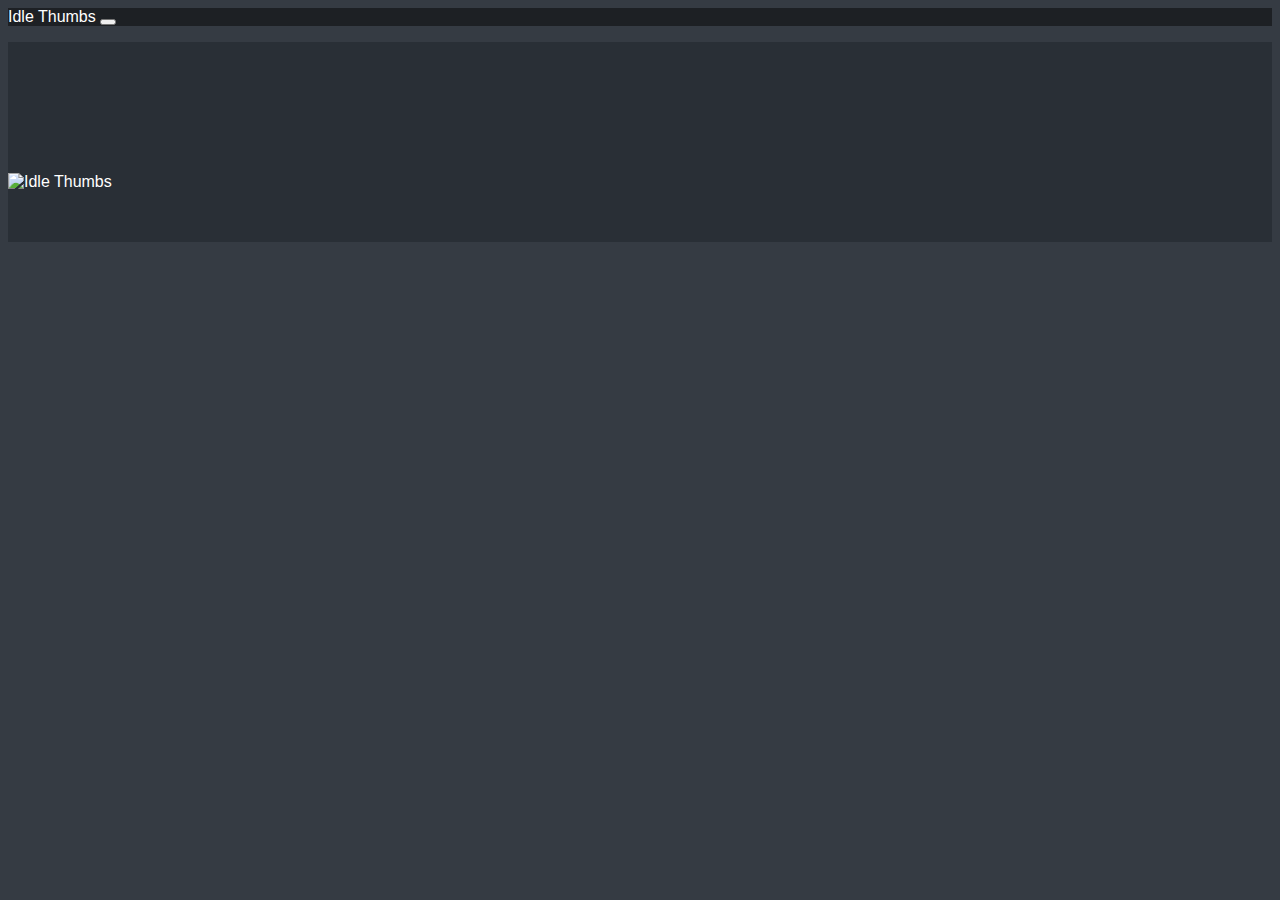
==== index.html @ 2e3ba9bf "deploy: 9cfcfe51e6086c1aa1764f25276e84a1051df8c4" ====
<!doctype html><html lang=en-us><head><meta charset=utf-8><title>Idle Thumbs</title><meta name=viewport content="width=device-width,initial-scale=1,maximum-scale=1"><meta name=description content><meta name=theme-name content="meghna-hugo"><meta name=generator content="Hugo 0.101.0"><link rel=stylesheet href=https://idlethumbsband.github.io/css/style.min.css media=screen><link rel=stylesheet href=https://idlethumbsband.github.io/css/custom.min.css media=screen><link rel="shortcut icon" href=https://idlethumbsband.github.io/images/favicon.png type=image/x-icon><link rel=icon href=https://idlethumbsband.github.io/images/favicon.png type=image/x-icon></head><body id=body data-spy=scroll data-target=.navbar data-offset=55><div id=content><section class="sticky-top navigation"><div class=container><nav class="navbar navbar-expand-lg navbar-dark"><a class="navbar-brand p-0" href=/>Idle Thumbs</a>
<button class="navbar-toggler rounded-0" type=button data-toggle=collapse data-target=#navigation>
<span class=navbar-toggler-icon></span></button><div class="collapse navbar-collapse" id=navigation><ul class="navbar-nav ml-auto"></ul></div></nav></div></section></div><footer id=footer class=section-bg><div class=container><div class="row wow fadeInUp" data-wow-duration=500ms><div class=col-xl-12><div class=social-icon><ul class=list-inline></ul></div><div class="copyright text-center"><a href=https://idlethumbsband.github.io/><img src=https://idlethumbsband.github.io/ alt="Idle Thumbs" height=42></a><br><p></p></div></div></div></div></footer><script src=https://idlethumbsband.github.io/js/script.min.ab3836b70bc45170e8ff6dd572ee5e8e761ac8376daf9ceb40f760dfb6f2cce49672517da770a0049959f5fc93337e13.js integrity=sha384-qzg2twvEUXDo/23Vcu5ejnYayDdtr5zrQPdg37byzOSWclF9p3CgBJlZ9fyTM34T></script></body></html>
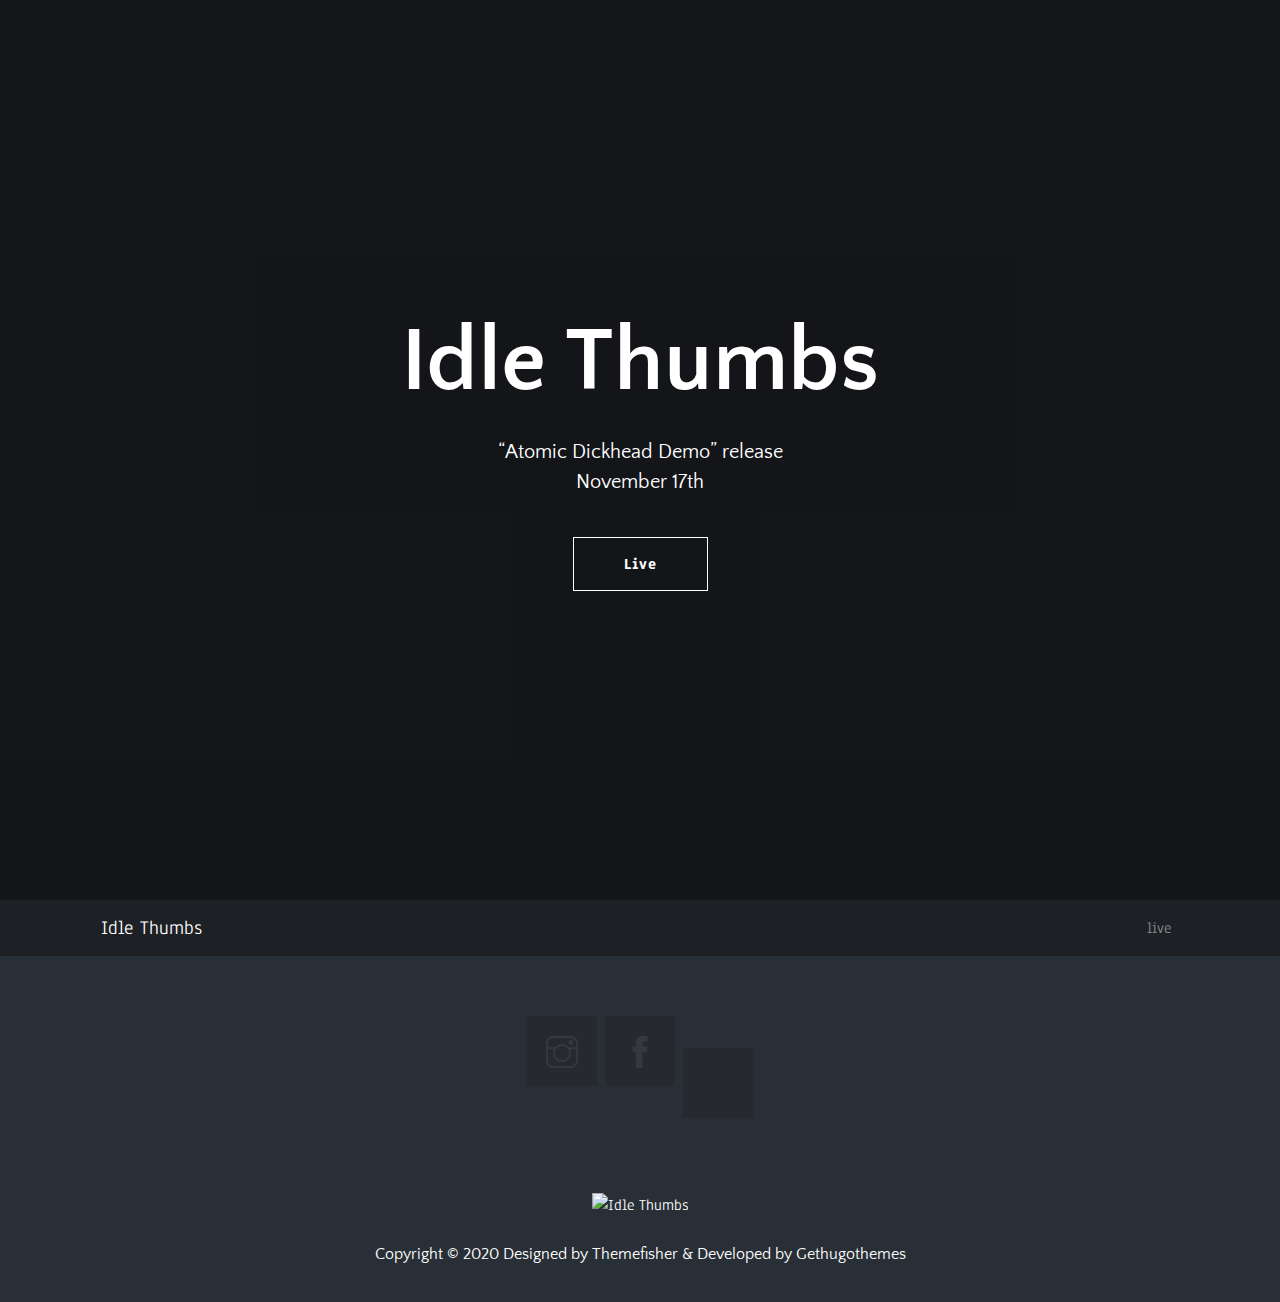
==== commit aed65e12: "deploy: 5cb8e843e4b506a11c074b5a0d1c7f49dabe1095" ====
--- a/index.html
+++ b/index.html
@@ -1,3 +1,10 @@
-<!doctype html><html lang=en-us><head><meta charset=utf-8><title>Idle Thumbs</title><meta name=viewport content="width=device-width,initial-scale=1,maximum-scale=1"><meta name=description content><meta name=theme-name content="meghna-hugo"><meta name=generator content="Hugo 0.101.0"><link rel=stylesheet href=https://idlethumbsband.github.io/css/style.min.css media=screen><link rel=stylesheet href=https://idlethumbsband.github.io/css/custom.min.css media=screen><link rel="shortcut icon" href=https://idlethumbsband.github.io/images/favicon.png type=image/x-icon><link rel=icon href=https://idlethumbsband.github.io/images/favicon.png type=image/x-icon></head><body id=body data-spy=scroll data-target=.navbar data-offset=55><div id=content><section class="sticky-top navigation"><div class=container><nav class="navbar navbar-expand-lg navbar-dark"><a class="navbar-brand p-0" href=/>Idle Thumbs</a>
+<!doctype html><html lang=en-us><head><meta charset=utf-8><title>Idle Thumbs</title><meta name=viewport content="width=device-width,initial-scale=1,maximum-scale=1"><meta name=description content="Responsive Multipurpose Parallax Hugo Template"><meta name=author content="Idle Thumbs"><meta name=theme-name content="meghna-hugo"><meta name=generator content="Hugo 0.101.0"><link rel=stylesheet href=https://idlethumbsband.github.io/plugins/bootstrap/bootstrap.min.css><link rel=stylesheet href=https://idlethumbsband.github.io/plugins/themify-icons/themify-icons.css><link rel=stylesheet href=https://idlethumbsband.github.io/plugins/font-awesome/css/all.css><link rel=stylesheet href=https://idlethumbsband.github.io/plugins/magnific-popup/magnific-popup.css><link rel=stylesheet href=https://idlethumbsband.github.io/plugins/slick/slick.css><link rel=stylesheet href="https://fonts.googleapis.com/css?family=Anaheim%7cQuattrocento+Sans:400,700&display=swap"><link rel=stylesheet href=https://idlethumbsband.github.io/css/style.min.css media=screen><link rel=stylesheet href=https://idlethumbsband.github.io/css/custom.min.css media=screen><link rel="shortcut icon" href=https://idlethumbsband.github.io/images/favicon.png type=image/x-icon><link rel=icon href=https://idlethumbsband.github.io/images/favicon.png type=image/x-icon></head><body id=body data-spy=scroll data-target=.navbar data-offset=55><div id=content><section class=hero-area style=background-image:url(https://idlethumbsband.github.io/images/backgrounds/hero-area.webp)><img class=d-none src=https://idlethumbsband.github.io/images/backgrounds/hero-area.webp onerror='this.onerror=null,this.parentElement.style.backgroundImage="url(https://idlethumbsband.github.io/images/backgrounds/hero-area.jpg)"'><div class=block><h1>Idle Thumbs</h1><p>&ldquo;Atomic Dickhead Demo&rdquo; release November 17th</p><a href=#services class="btn btn-transparent page-scroll">Live</a></div></section><section class="sticky-top navigation"><div class=container><nav class="navbar navbar-expand-lg navbar-dark"><a class="navbar-brand p-0" href=/>Idle Thumbs</a>
 <button class="navbar-toggler rounded-0" type=button data-toggle=collapse data-target=#navigation>
-<span class=navbar-toggler-icon></span></button><div class="collapse navbar-collapse" id=navigation><ul class="navbar-nav ml-auto"></ul></div></nav></div></section></div><footer id=footer class=section-bg><div class=container><div class="row wow fadeInUp" data-wow-duration=500ms><div class=col-xl-12><div class=social-icon><ul class=list-inline></ul></div><div class="copyright text-center"><a href=https://idlethumbsband.github.io/><img src=https://idlethumbsband.github.io/ alt="Idle Thumbs" height=42></a><br><p></p></div></div></div></div></footer><script src=https://idlethumbsband.github.io/js/script.min.ab3836b70bc45170e8ff6dd572ee5e8e761ac8376daf9ceb40f760dfb6f2cce49672517da770a0049959f5fc93337e13.js integrity=sha384-qzg2twvEUXDo/23Vcu5ejnYayDdtr5zrQPdg37byzOSWclF9p3CgBJlZ9fyTM34T></script></body></html>+<span class=navbar-toggler-icon></span></button><div class="collapse navbar-collapse" id=navigation><ul class="navbar-nav ml-auto"><li class=nav-item><a class=nav-link href=#live>live</a></li></ul></div></nav></div></section></div><footer id=footer class=section-bg><div class=container><div class="row wow fadeInUp" data-wow-duration=500ms><div class=col-xl-12><div class=social-icon><ul class=list-inline><li class=list-inline-item><a href=https://www.instagram.com/idlethumbs.band/><i class=ti-instagram></i></a></li><li class=list-inline-item><a href=https://www.facebook.com/idlethumbsband/><i class=ti-facebook></i></a></li><li class=list-inline-item><a href=https://idlethumbsband.bandcamp.com/><i class="fab fa-bandcamp"></i></a></li></ul></div><div class="copyright text-center"><a href=https://idlethumbsband.github.io/><img src=https://idlethumbsband.github.io/ alt="Idle Thumbs" height=42></a><br><p>Copyright © 2020 Designed by <a href=https://themefisher.com>Themefisher</a> & Developed by <a href=https://gethugothemes.com>Gethugothemes</a></p></div></div></div></div></footer><script src=https://idlethumbsband.github.io/plugins/jquery/jquery.min.js></script>
+<script src=https://idlethumbsband.github.io/plugins/bootstrap/bootstrap.min.js></script>
+<script src=https://idlethumbsband.github.io/plugins/slick/slick.min.js></script>
+<script src=https://idlethumbsband.github.io/plugins/shuffle/shuffle.min.js></script>
+<script src=https://idlethumbsband.github.io/plugins/magnific-popup/jquery.magnific-popup.min.js></script>
+<script src=https://idlethumbsband.github.io/plugins/lazy-load/lozad.min.js></script>
+<script src=https://idlethumbsband.github.io/plugins/google-map/map.js></script>
+<script src=https://idlethumbsband.github.io/js/script.min.ab3836b70bc45170e8ff6dd572ee5e8e761ac8376daf9ceb40f760dfb6f2cce49672517da770a0049959f5fc93337e13.js integrity=sha384-qzg2twvEUXDo/23Vcu5ejnYayDdtr5zrQPdg37byzOSWclF9p3CgBJlZ9fyTM34T></script></body></html>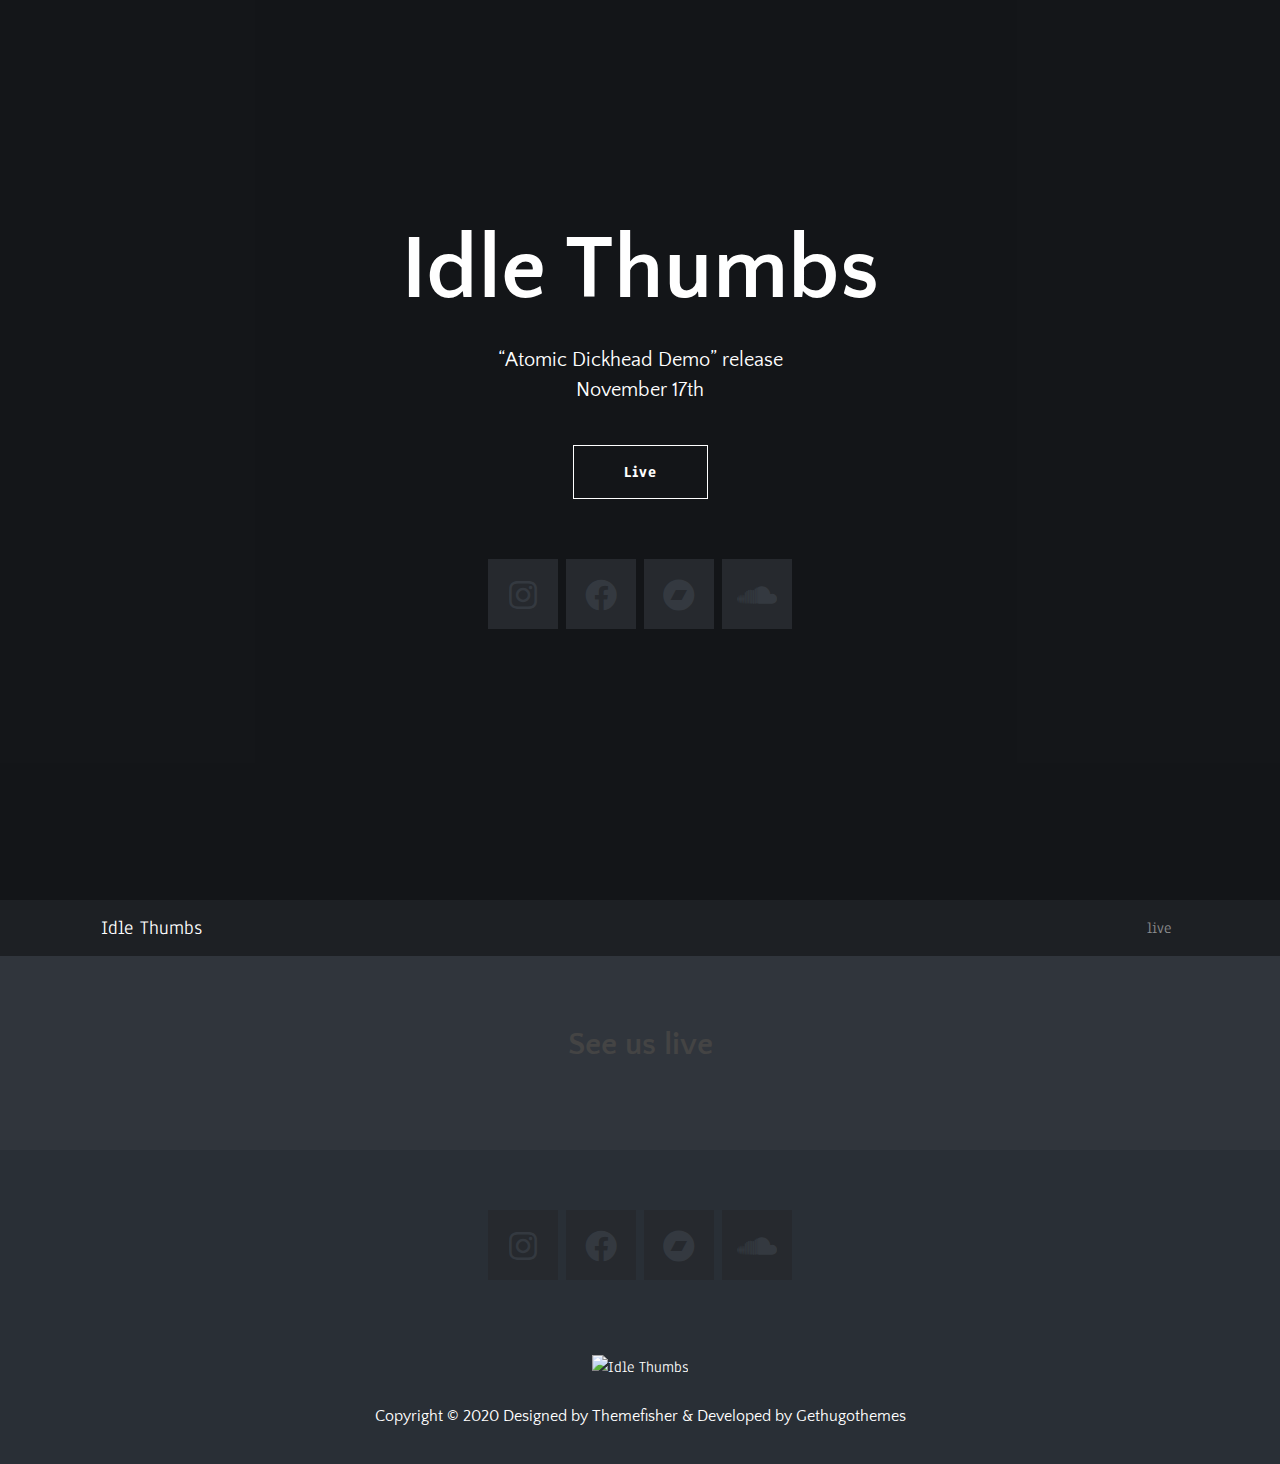
==== commit 7d9db5b0: "deploy: 73dbab56396de1df379e1667fc69e6e6265dcd3f" ====
--- a/index.html
+++ b/index.html
@@ -1,6 +1,7 @@
-<!doctype html><html lang=en-us><head><meta charset=utf-8><title>Idle Thumbs</title><meta name=viewport content="width=device-width,initial-scale=1,maximum-scale=1"><meta name=description content="Responsive Multipurpose Parallax Hugo Template"><meta name=author content="Idle Thumbs"><meta name=theme-name content="meghna-hugo"><meta name=generator content="Hugo 0.101.0"><link rel=stylesheet href=https://idlethumbsband.github.io/plugins/bootstrap/bootstrap.min.css><link rel=stylesheet href=https://idlethumbsband.github.io/plugins/themify-icons/themify-icons.css><link rel=stylesheet href=https://idlethumbsband.github.io/plugins/font-awesome/css/all.css><link rel=stylesheet href=https://idlethumbsband.github.io/plugins/magnific-popup/magnific-popup.css><link rel=stylesheet href=https://idlethumbsband.github.io/plugins/slick/slick.css><link rel=stylesheet href="https://fonts.googleapis.com/css?family=Anaheim%7cQuattrocento+Sans:400,700&display=swap"><link rel=stylesheet href=https://idlethumbsband.github.io/css/style.min.css media=screen><link rel=stylesheet href=https://idlethumbsband.github.io/css/custom.min.css media=screen><link rel="shortcut icon" href=https://idlethumbsband.github.io/images/favicon.png type=image/x-icon><link rel=icon href=https://idlethumbsband.github.io/images/favicon.png type=image/x-icon></head><body id=body data-spy=scroll data-target=.navbar data-offset=55><div id=content><section class=hero-area style=background-image:url(https://idlethumbsband.github.io/images/backgrounds/hero-area.webp)><img class=d-none src=https://idlethumbsband.github.io/images/backgrounds/hero-area.webp onerror='this.onerror=null,this.parentElement.style.backgroundImage="url(https://idlethumbsband.github.io/images/backgrounds/hero-area.jpg)"'><div class=block><h1>Idle Thumbs</h1><p>&ldquo;Atomic Dickhead Demo&rdquo; release November 17th</p><a href=#services class="btn btn-transparent page-scroll">Live</a></div></section><section class="sticky-top navigation"><div class=container><nav class="navbar navbar-expand-lg navbar-dark"><a class="navbar-brand p-0" href=/>Idle Thumbs</a>
+<!doctype html><html lang=en-us><head><meta charset=utf-8><title>Idle Thumbs</title><meta name=viewport content="width=device-width,initial-scale=1,maximum-scale=1"><meta name=description content="Responsive Multipurpose Parallax Hugo Template"><meta name=author content="Idle Thumbs"><meta name=theme-name content="meghna-hugo"><meta name=generator content="Hugo 0.101.0"><link rel=stylesheet href=https://idlethumbsband.github.io/plugins/bootstrap/bootstrap.min.css><link rel=stylesheet href=https://idlethumbsband.github.io/plugins/themify-icons/themify-icons.css><link rel=stylesheet href=https://idlethumbsband.github.io/plugins/font-awesome/css/all.css><link rel=stylesheet href=https://idlethumbsband.github.io/plugins/magnific-popup/magnific-popup.css><link rel=stylesheet href=https://idlethumbsband.github.io/plugins/slick/slick.css><link rel=stylesheet href="https://fonts.googleapis.com/css?family=Anaheim%7cQuattrocento+Sans:400,700&display=swap"><link rel=stylesheet href=https://idlethumbsband.github.io/css/style.min.css media=screen><link rel=stylesheet href=https://idlethumbsband.github.io/css/custom.min.css media=screen><link rel="shortcut icon" href=https://idlethumbsband.github.io/images/favicon.png type=image/x-icon><link rel=icon href=https://idlethumbsband.github.io/images/favicon.png type=image/x-icon></head><body id=body data-spy=scroll data-target=.navbar data-offset=55><div id=content><section class=hero-area style=background-image:url(https://idlethumbsband.github.io/images/backgrounds/hero-area.webp)><img class=d-none src=https://idlethumbsband.github.io/images/backgrounds/hero-area.webp onerror='this.onerror=null,this.parentElement.style.backgroundImage="url(https://idlethumbsband.github.io/images/backgrounds/hero-area.jpg)"'><div class=block><h1>Idle Thumbs</h1><p>&ldquo;Atomic Dickhead Demo&rdquo; release November 17th</p><a href=#concerts class="btn btn-transparent page-scroll">Live</a><div class=social-icon><ul class=list-inline><li class=list-inline-item><a href=https://www.instagram.com/idlethumbs.band/><i class="fab fa-instagram"></i></a></li><li class=list-inline-item><a href=https://www.facebook.com/idlethumbsband/><i class="fab fa-facebook"></i></a></li><li class=list-inline-item><a href=https://idlethumbsband.bandcamp.com/><i class="fab fa-bandcamp"></i></a></li><li class=list-inline-item><a href=https://soundcloud.com/user-577136692><i class="fab fa-soundcloud"></i></a></li></ul></div></div></section><section class="sticky-top navigation"><div class=container><nav class="navbar navbar-expand-lg navbar-dark"><a class="navbar-brand p-0" href=/>Idle Thumbs</a>
 <button class="navbar-toggler rounded-0" type=button data-toggle=collapse data-target=#navigation>
-<span class=navbar-toggler-icon></span></button><div class="collapse navbar-collapse" id=navigation><ul class="navbar-nav ml-auto"><li class=nav-item><a class=nav-link href=#live>live</a></li></ul></div></nav></div></section></div><footer id=footer class=section-bg><div class=container><div class="row wow fadeInUp" data-wow-duration=500ms><div class=col-xl-12><div class=social-icon><ul class=list-inline><li class=list-inline-item><a href=https://www.instagram.com/idlethumbs.band/><i class=ti-instagram></i></a></li><li class=list-inline-item><a href=https://www.facebook.com/idlethumbsband/><i class=ti-facebook></i></a></li><li class=list-inline-item><a href=https://idlethumbsband.bandcamp.com/><i class="fab fa-bandcamp"></i></a></li></ul></div><div class="copyright text-center"><a href=https://idlethumbsband.github.io/><img src=https://idlethumbsband.github.io/ alt="Idle Thumbs" height=42></a><br><p>Copyright © 2020 Designed by <a href=https://themefisher.com>Themefisher</a> & Developed by <a href=https://gethugothemes.com>Gethugothemes</a></p></div></div></div></div></footer><script src=https://idlethumbsband.github.io/plugins/jquery/jquery.min.js></script>
+<span class=navbar-toggler-icon></span></button><div class="collapse navbar-collapse" id=navigation><ul class="navbar-nav ml-auto"><li class=nav-item><a class=nav-link href=#concerts>live</a></li></ul></div></nav></div></section><section id=concerts class="concerts section-sm bg-1 overly" style=background-image:url(https://idlethumbsband.github.io/)><img src=https://idlethumbsband.github.io/ style=display:none onerror='this.onerror=null,this.parentElement.style.backgroundImage="url(https://idlethumbsband.github.io/)"'><div class=container><div class=row><div class="col-lg-12 text-center"><h2>See us live</h2><p></p><p><a href=https://www.songkick.com/artists/10221844 class=songkick-widget data-theme=dark data-detect-style=true data-background-color=transparent data-locale=en></a>
+<script src=//widget.songkick.com/10221844/widget.js></script></p></div></div></div></section></div><footer id=footer class=section-bg><div class=container><div class="row wow fadeInUp" data-wow-duration=500ms><div class=col-xl-12><div class=social-icon><ul class=list-inline><li class=list-inline-item><a href=https://www.instagram.com/idlethumbs.band/><i class="fab fa-instagram"></i></a></li><li class=list-inline-item><a href=https://www.facebook.com/idlethumbsband/><i class="fab fa-facebook"></i></a></li><li class=list-inline-item><a href=https://idlethumbsband.bandcamp.com/><i class="fab fa-bandcamp"></i></a></li><li class=list-inline-item><a href=https://soundcloud.com/user-577136692><i class="fab fa-soundcloud"></i></a></li></ul></div><div class="copyright text-center"><a href=https://idlethumbsband.github.io/><img src=https://idlethumbsband.github.io/ alt="Idle Thumbs" height=42></a><br><p>Copyright © 2020 Designed by <a href=https://themefisher.com>Themefisher</a> & Developed by <a href=https://gethugothemes.com>Gethugothemes</a></p></div></div></div></div></footer><script src=https://idlethumbsband.github.io/plugins/jquery/jquery.min.js></script>
 <script src=https://idlethumbsband.github.io/plugins/bootstrap/bootstrap.min.js></script>
 <script src=https://idlethumbsband.github.io/plugins/slick/slick.min.js></script>
 <script src=https://idlethumbsband.github.io/plugins/shuffle/shuffle.min.js></script>
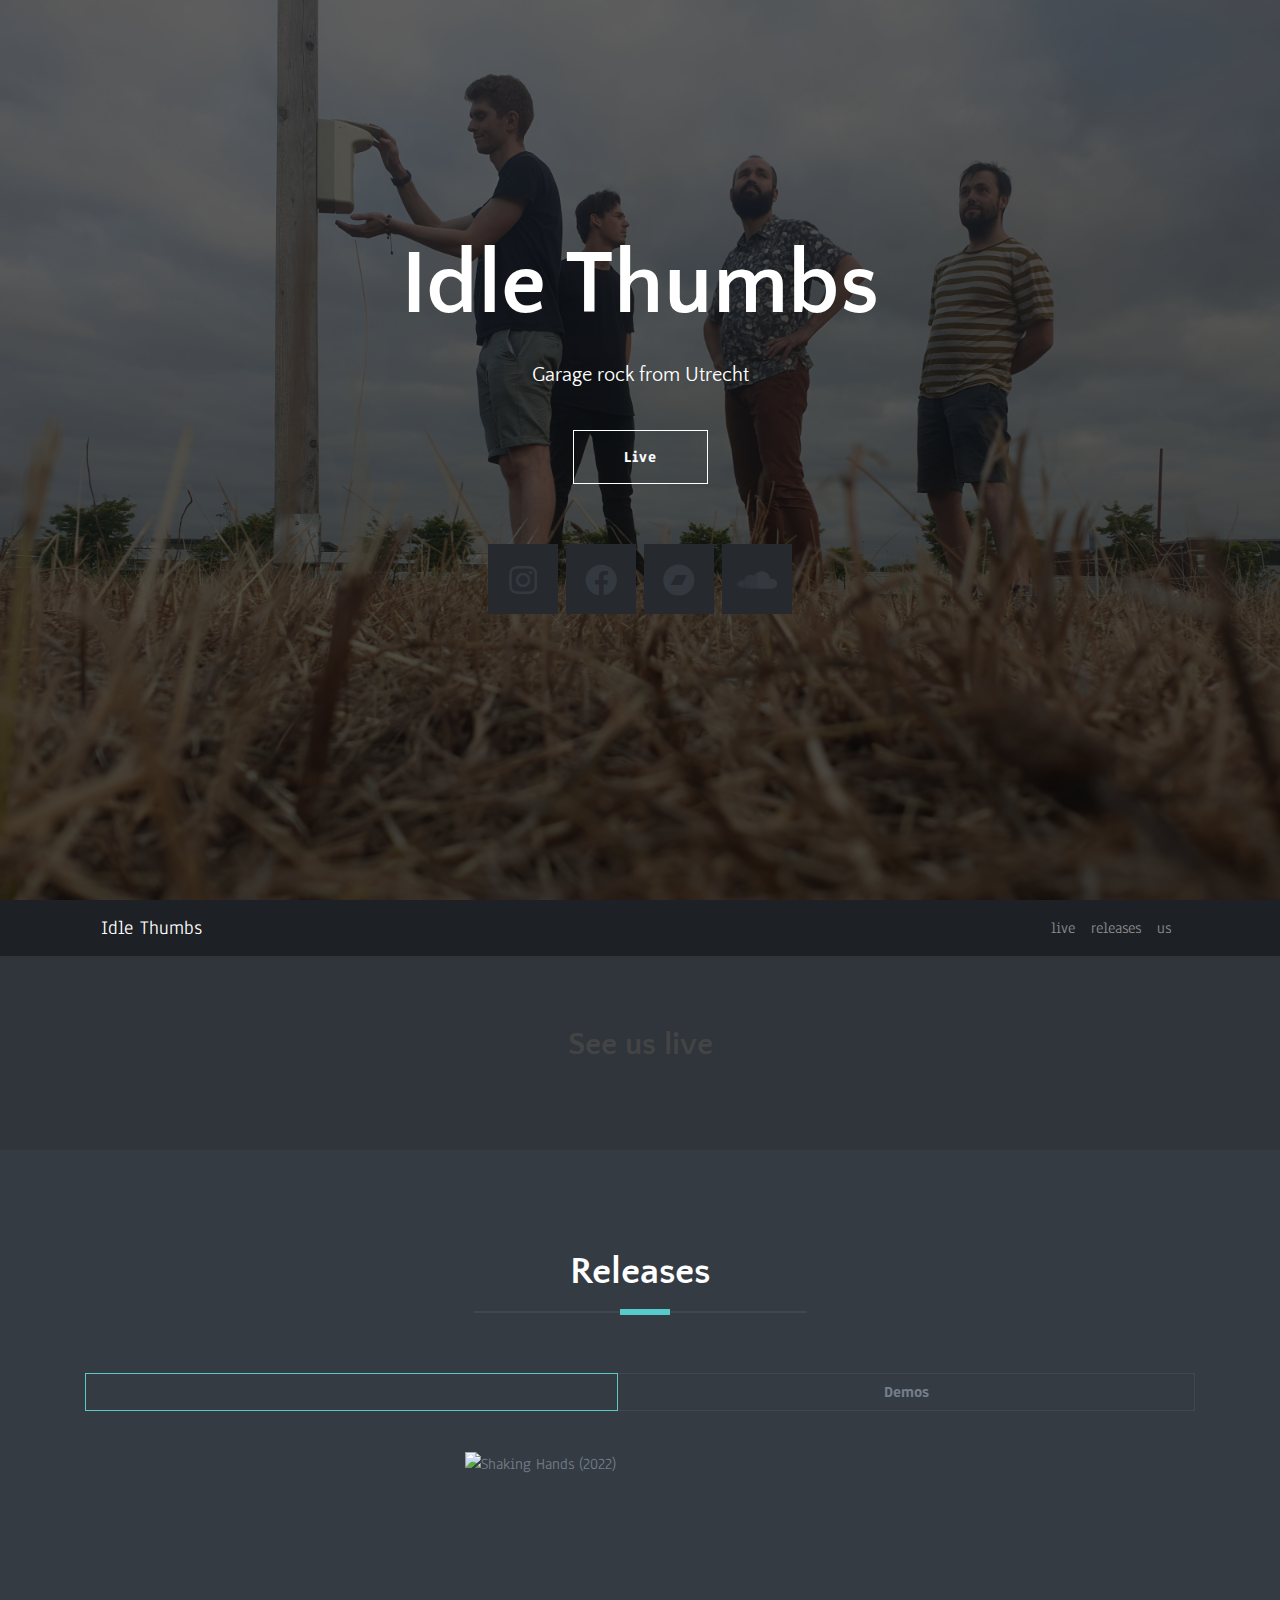
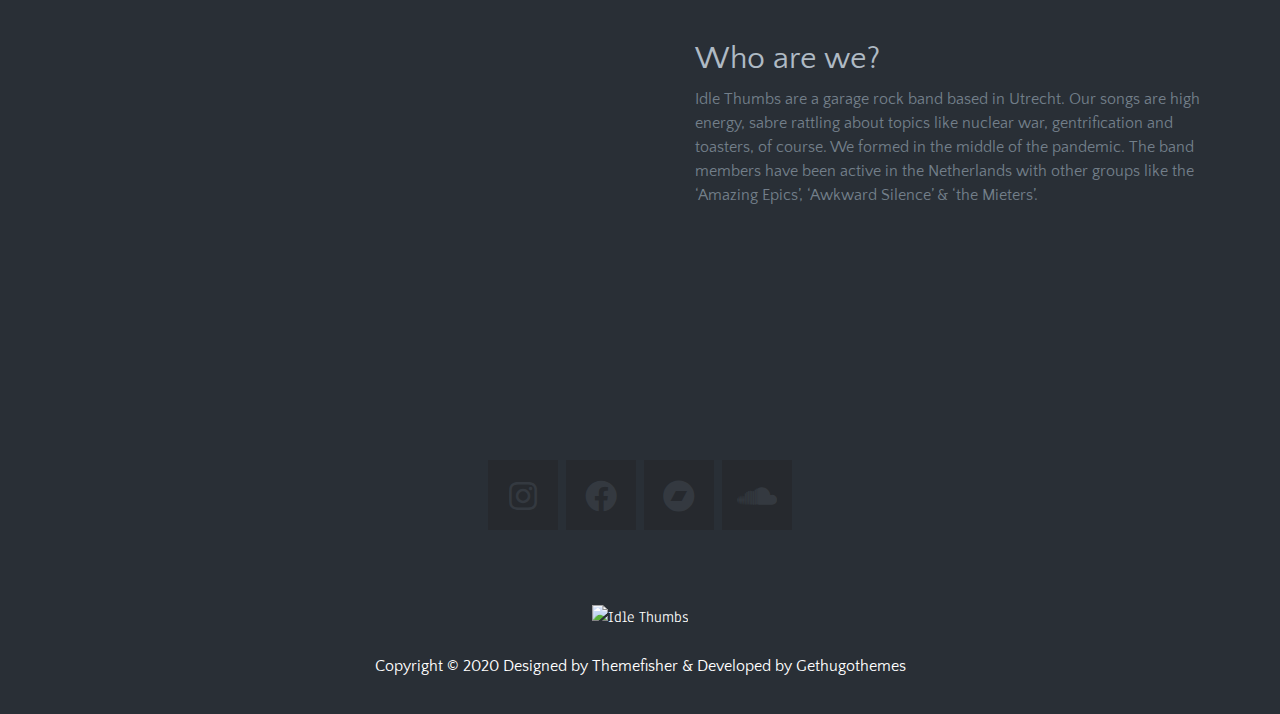
==== commit 22db1507: "deploy: fb121b11adc4fd264784fcad7948e0f30cd65599" ====
--- a/index.html
+++ b/index.html
@@ -1,7 +1,14 @@
-<!doctype html><html lang=en-us><head><meta charset=utf-8><title>Idle Thumbs</title><meta name=viewport content="width=device-width,initial-scale=1,maximum-scale=1"><meta name=description content="Responsive Multipurpose Parallax Hugo Template"><meta name=author content="Idle Thumbs"><meta name=theme-name content="meghna-hugo"><meta name=generator content="Hugo 0.101.0"><link rel=stylesheet href=https://idlethumbsband.github.io/plugins/bootstrap/bootstrap.min.css><link rel=stylesheet href=https://idlethumbsband.github.io/plugins/themify-icons/themify-icons.css><link rel=stylesheet href=https://idlethumbsband.github.io/plugins/font-awesome/css/all.css><link rel=stylesheet href=https://idlethumbsband.github.io/plugins/magnific-popup/magnific-popup.css><link rel=stylesheet href=https://idlethumbsband.github.io/plugins/slick/slick.css><link rel=stylesheet href="https://fonts.googleapis.com/css?family=Anaheim%7cQuattrocento+Sans:400,700&display=swap"><link rel=stylesheet href=https://idlethumbsband.github.io/css/style.min.css media=screen><link rel=stylesheet href=https://idlethumbsband.github.io/css/custom.min.css media=screen><link rel="shortcut icon" href=https://idlethumbsband.github.io/images/favicon.png type=image/x-icon><link rel=icon href=https://idlethumbsband.github.io/images/favicon.png type=image/x-icon></head><body id=body data-spy=scroll data-target=.navbar data-offset=55><div id=content><section class=hero-area style=background-image:url(https://idlethumbsband.github.io/images/backgrounds/hero-area.webp)><img class=d-none src=https://idlethumbsband.github.io/images/backgrounds/hero-area.webp onerror='this.onerror=null,this.parentElement.style.backgroundImage="url(https://idlethumbsband.github.io/images/backgrounds/hero-area.jpg)"'><div class=block><h1>Idle Thumbs</h1><p>&ldquo;Atomic Dickhead Demo&rdquo; release November 17th</p><a href=#concerts class="btn btn-transparent page-scroll">Live</a><div class=social-icon><ul class=list-inline><li class=list-inline-item><a href=https://www.instagram.com/idlethumbs.band/><i class="fab fa-instagram"></i></a></li><li class=list-inline-item><a href=https://www.facebook.com/idlethumbsband/><i class="fab fa-facebook"></i></a></li><li class=list-inline-item><a href=https://idlethumbsband.bandcamp.com/><i class="fab fa-bandcamp"></i></a></li><li class=list-inline-item><a href=https://soundcloud.com/user-577136692><i class="fab fa-soundcloud"></i></a></li></ul></div></div></section><section class="sticky-top navigation"><div class=container><nav class="navbar navbar-expand-lg navbar-dark"><a class="navbar-brand p-0" href=/>Idle Thumbs</a>
+<!doctype html><html lang=en-us><head><meta charset=utf-8><title>Idle Thumbs</title><meta name=viewport content="width=device-width,initial-scale=1,maximum-scale=1"><meta name=description content="Responsive Multipurpose Parallax Hugo Template"><meta name=author content="Idle Thumbs"><meta name=theme-name content="meghna-hugo"><meta name=generator content="Hugo 0.101.0"><link rel=stylesheet href=https://idlethumbsband.github.io/plugins/bootstrap/bootstrap.min.css><link rel=stylesheet href=https://idlethumbsband.github.io/plugins/themify-icons/themify-icons.css><link rel=stylesheet href=https://idlethumbsband.github.io/plugins/font-awesome/css/all.css><link rel=stylesheet href=https://idlethumbsband.github.io/plugins/magnific-popup/magnific-popup.css><link rel=stylesheet href=https://idlethumbsband.github.io/plugins/slick/slick.css><link rel=stylesheet href="https://fonts.googleapis.com/css?family=Anaheim%7cQuattrocento+Sans:400,700&display=swap"><link rel=stylesheet href=https://idlethumbsband.github.io/css/style.min.css media=screen><link rel=stylesheet href=https://idlethumbsband.github.io/css/custom.min.css media=screen><link rel="shortcut icon" href=https://idlethumbsband.github.io/images/favicon.png type=image/x-icon><link rel=icon href=https://idlethumbsband.github.io/images/favicon.png type=image/x-icon></head><body id=body data-spy=scroll data-target=.navbar data-offset=55><div id=content><section class=hero-area style=background-image:url(https://idlethumbsband.github.io/images/backgrounds/banner.webp)><img class=d-none src=https://idlethumbsband.github.io/images/backgrounds/banner.webp onerror='this.onerror=null,this.parentElement.style.backgroundImage="url(https://idlethumbsband.github.io/images/backgrounds/banner.jpg)"'><div class=block><h1>Idle Thumbs</h1><p>Garage rock from Utrecht</p><a href=#concerts class="btn btn-transparent page-scroll">Live</a><div class=social-icon><ul class=list-inline><li class=list-inline-item><a href=https://www.instagram.com/idlethumbs.band/><i class="fab fa-instagram"></i></a></li><li class=list-inline-item><a href=https://www.facebook.com/idlethumbsband/><i class="fab fa-facebook"></i></a></li><li class=list-inline-item><a href=https://idlethumbsband.bandcamp.com/><i class="fab fa-bandcamp"></i></a></li><li class=list-inline-item><a href=https://soundcloud.com/user-577136692><i class="fab fa-soundcloud"></i></a></li></ul></div></div></section><section class="sticky-top navigation"><div class=container><nav class="navbar navbar-expand-lg navbar-dark"><a class="navbar-brand p-0" href=/>Idle Thumbs</a>
 <button class="navbar-toggler rounded-0" type=button data-toggle=collapse data-target=#navigation>
-<span class=navbar-toggler-icon></span></button><div class="collapse navbar-collapse" id=navigation><ul class="navbar-nav ml-auto"><li class=nav-item><a class=nav-link href=#concerts>live</a></li></ul></div></nav></div></section><section id=concerts class="concerts section-sm bg-1 overly" style=background-image:url(https://idlethumbsband.github.io/)><img src=https://idlethumbsband.github.io/ style=display:none onerror='this.onerror=null,this.parentElement.style.backgroundImage="url(https://idlethumbsband.github.io/)"'><div class=container><div class=row><div class="col-lg-12 text-center"><h2>See us live</h2><p></p><p><a href=https://www.songkick.com/artists/10221844 class=songkick-widget data-theme=dark data-detect-style=true data-background-color=transparent data-locale=en></a>
-<script src=//widget.songkick.com/10221844/widget.js></script></p></div></div></div></section></div><footer id=footer class=section-bg><div class=container><div class="row wow fadeInUp" data-wow-duration=500ms><div class=col-xl-12><div class=social-icon><ul class=list-inline><li class=list-inline-item><a href=https://www.instagram.com/idlethumbs.band/><i class="fab fa-instagram"></i></a></li><li class=list-inline-item><a href=https://www.facebook.com/idlethumbsband/><i class="fab fa-facebook"></i></a></li><li class=list-inline-item><a href=https://idlethumbsband.bandcamp.com/><i class="fab fa-bandcamp"></i></a></li><li class=list-inline-item><a href=https://soundcloud.com/user-577136692><i class="fab fa-soundcloud"></i></a></li></ul></div><div class="copyright text-center"><a href=https://idlethumbsband.github.io/><img src=https://idlethumbsband.github.io/ alt="Idle Thumbs" height=42></a><br><p>Copyright © 2020 Designed by <a href=https://themefisher.com>Themefisher</a> & Developed by <a href=https://gethugothemes.com>Gethugothemes</a></p></div></div></div></div></footer><script src=https://idlethumbsband.github.io/plugins/jquery/jquery.min.js></script>
+<span class=navbar-toggler-icon></span></button><div class="collapse navbar-collapse" id=navigation><ul class="navbar-nav ml-auto"><li class=nav-item><a class=nav-link href=#concerts>live</a></li><li class=nav-item><a class=nav-link href=#discography>releases</a></li><li class=nav-item><a class=nav-link href=#bio>us</a></li></ul></div></nav></div></section><section id=concerts class="concerts section-sm bg-1 overly" style=background-image:url(https://idlethumbsband.github.io/)><img src=https://idlethumbsband.github.io/ style=display:none onerror='this.onerror=null,this.parentElement.style.backgroundImage="url(https://idlethumbsband.github.io/)"'><div class=container><div class=row><div class="col-lg-12 text-center"><h2>See us live</h2><p></p><p><a href=https://www.songkick.com/artists/10221844 class=songkick-widget data-theme=dark data-detect-style=true data-background-color=transparent data-locale=en></a>
+<script src=//widget.songkick.com/10221844/widget.js></script></p></div></div></div></section><section class="portfolio section" id=discography><div class=container><div class=row><div class=col-xl-12><div class="title text-center"><h2>Releases <span class=color></span></h2><div class=border-meghna></div></div></div></div><div class=row><div class=col-lg-12><div class="btn-group portfolio-filter btn-group-toggle justify-content-center d-flex flex-wrap" data-toggle=buttons><label class="btn active"><input type=radio name=shuffle-filter value=all checked></label>
+<label class=btn><input type=radio name=shuffle-filter value=demos>Demos</label></div></div></div><div class="row shuffle-wrapper justify-content-center"><div class="col-lg-4 col-md-6 shuffle-item" data-groups='["demos"]'><div class="portfolio-block mb-4"><img class=img-fluid src=https://idlethumbsband.github.io/images/portfolio/merdafina.jpg onerror='this.onerror=null,this.src="https://idlethumbsband.github.io/images/portfolio/merdafina.jpg"' alt="Shaking Hands (2022)"><div class=caption><a class=search-icon data-effect=mfp-with-zoom href=/ data-lightbox=image-1><i class="fab fa-spotify"></i></a>
+<a class=search-icon data-effect=mfp-with-zoom href=/ data-lightbox=image-1><i class="fab fa-bandcamp"></i></a>
+<a class=search-icon data-effect=mfp-with-zoom href=/ data-lightbox=image-1><i class="fab fa-deezer"></i></a>
+<a class=search-icon data-effect=mfp-with-zoom href=/ data-lightbox=image-1><i class="fab fa-youtube"></i></a><h4 class=mt-3><a href>Shaking Hands (2022)</a></h4><p></p></div></div></div></div></div></section><section class="section section-bg about-2 padding-0" id=bio><div class=container-fluid><div class=row><div class="col-lg-6 padding-0" style="background-image:url(https://idlethumbsband.github.io/images/about/about.png);background-size:cover;background-position:50% 100%;background-repeat:no-repeat;min-height:400px"><img src=https://idlethumbsband.github.io/images/about/about.png style=display:none onerror='this.onerror=null,this.parentElement.style.backgroundImage="url(https://idlethumbsband.github.io/images/about/about.png)"'></div><div class=col-lg-6><div class="content-block bio"><h2>Who are we?</h2><p>Idle Thumbs are a garage rock band based in Utrecht.
+Our songs are high energy, sabre rattling about topics like nuclear war, gentrification and toasters, of course.
+We formed in the middle of the pandemic.
+The band members have been active in the Netherlands with other groups like the ‘Amazing Epics’, ‘Awkward Silence’ & ‘the Mieters’.</p><div class=row></div></div></div></div></div></section></div><footer id=footer class=section-bg><div class=container><div class="row wow fadeInUp" data-wow-duration=500ms><div class=col-xl-12><div class=social-icon><ul class=list-inline><li class=list-inline-item><a href=https://www.instagram.com/idlethumbs.band/><i class="fab fa-instagram"></i></a></li><li class=list-inline-item><a href=https://www.facebook.com/idlethumbsband/><i class="fab fa-facebook"></i></a></li><li class=list-inline-item><a href=https://idlethumbsband.bandcamp.com/><i class="fab fa-bandcamp"></i></a></li><li class=list-inline-item><a href=https://soundcloud.com/user-577136692><i class="fab fa-soundcloud"></i></a></li></ul></div><div class="copyright text-center"><a href=https://idlethumbsband.github.io/><img src=https://idlethumbsband.github.io/ alt="Idle Thumbs" height=42></a><br><p>Copyright © 2020 Designed by <a href=https://themefisher.com>Themefisher</a> & Developed by <a href=https://gethugothemes.com>Gethugothemes</a></p></div></div></div></div></footer><script src=https://idlethumbsband.github.io/plugins/jquery/jquery.min.js></script>
 <script src=https://idlethumbsband.github.io/plugins/bootstrap/bootstrap.min.js></script>
 <script src=https://idlethumbsband.github.io/plugins/slick/slick.min.js></script>
 <script src=https://idlethumbsband.github.io/plugins/shuffle/shuffle.min.js></script>
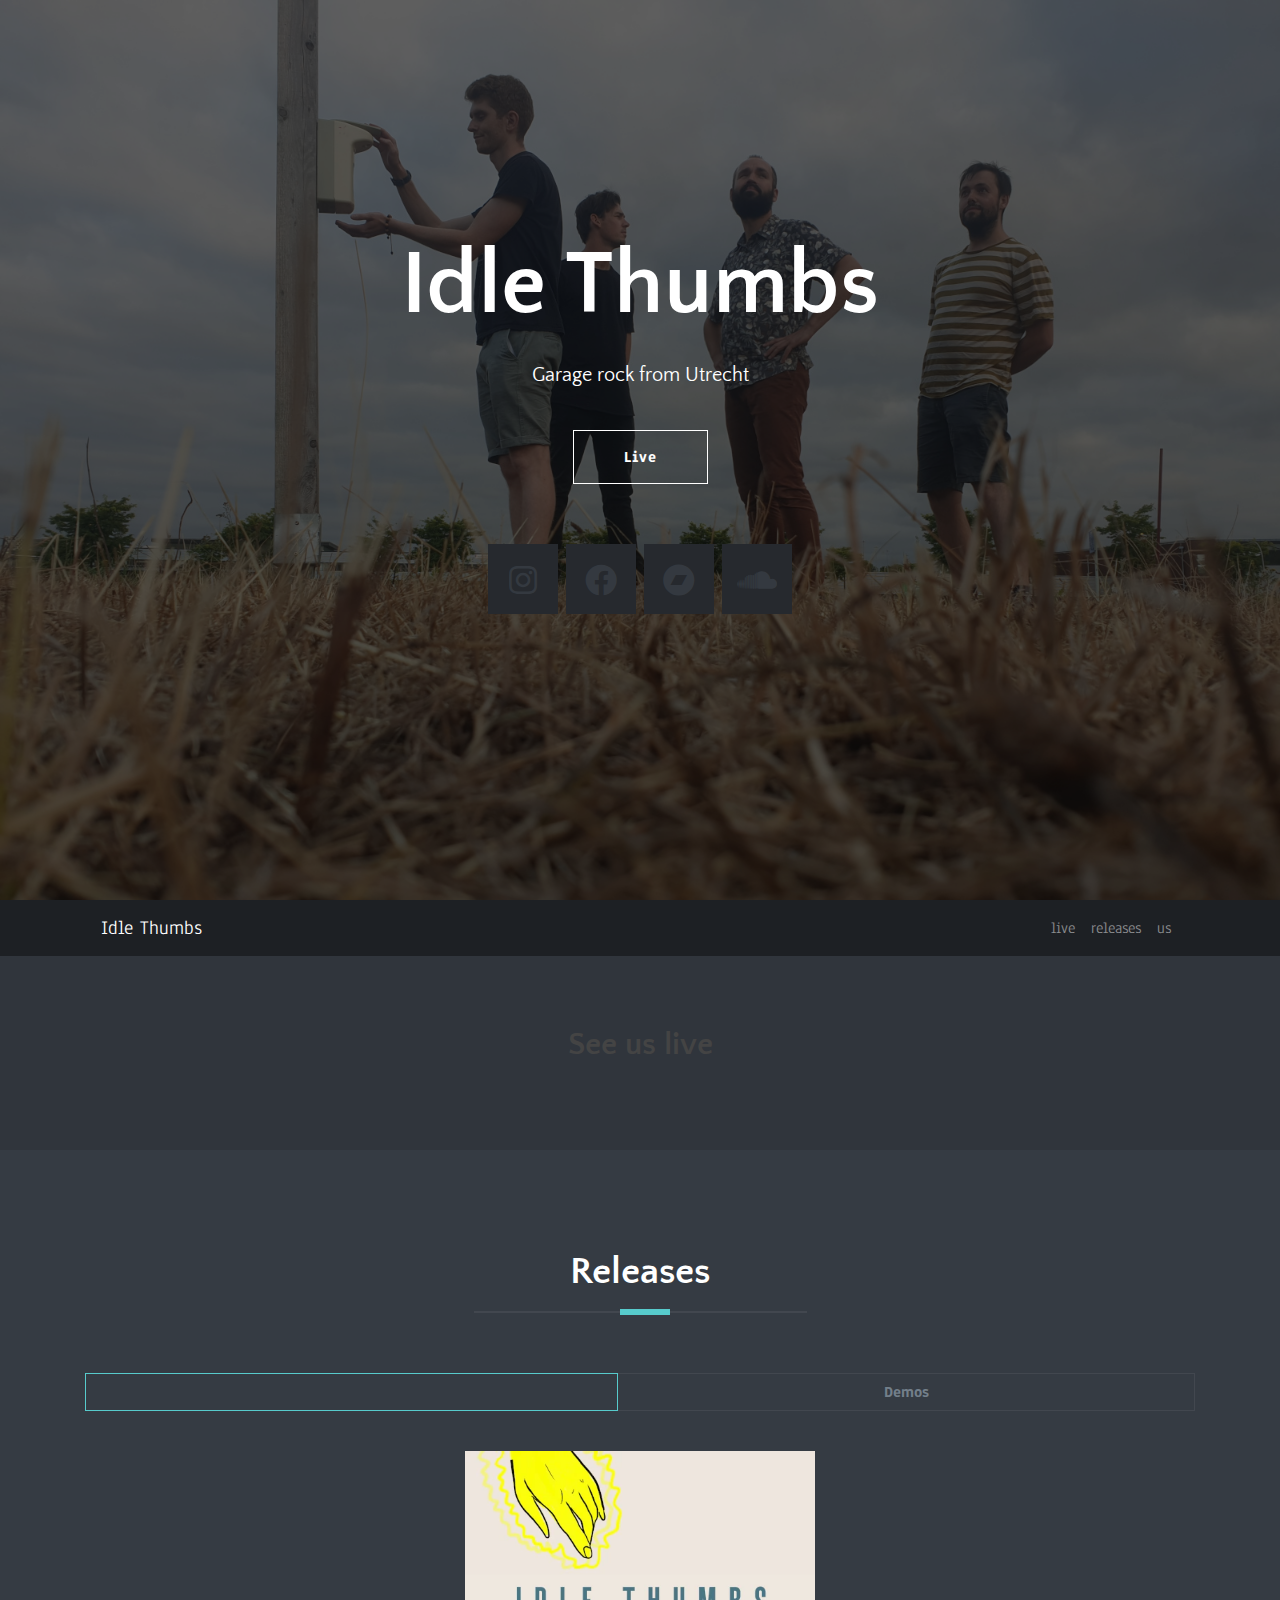
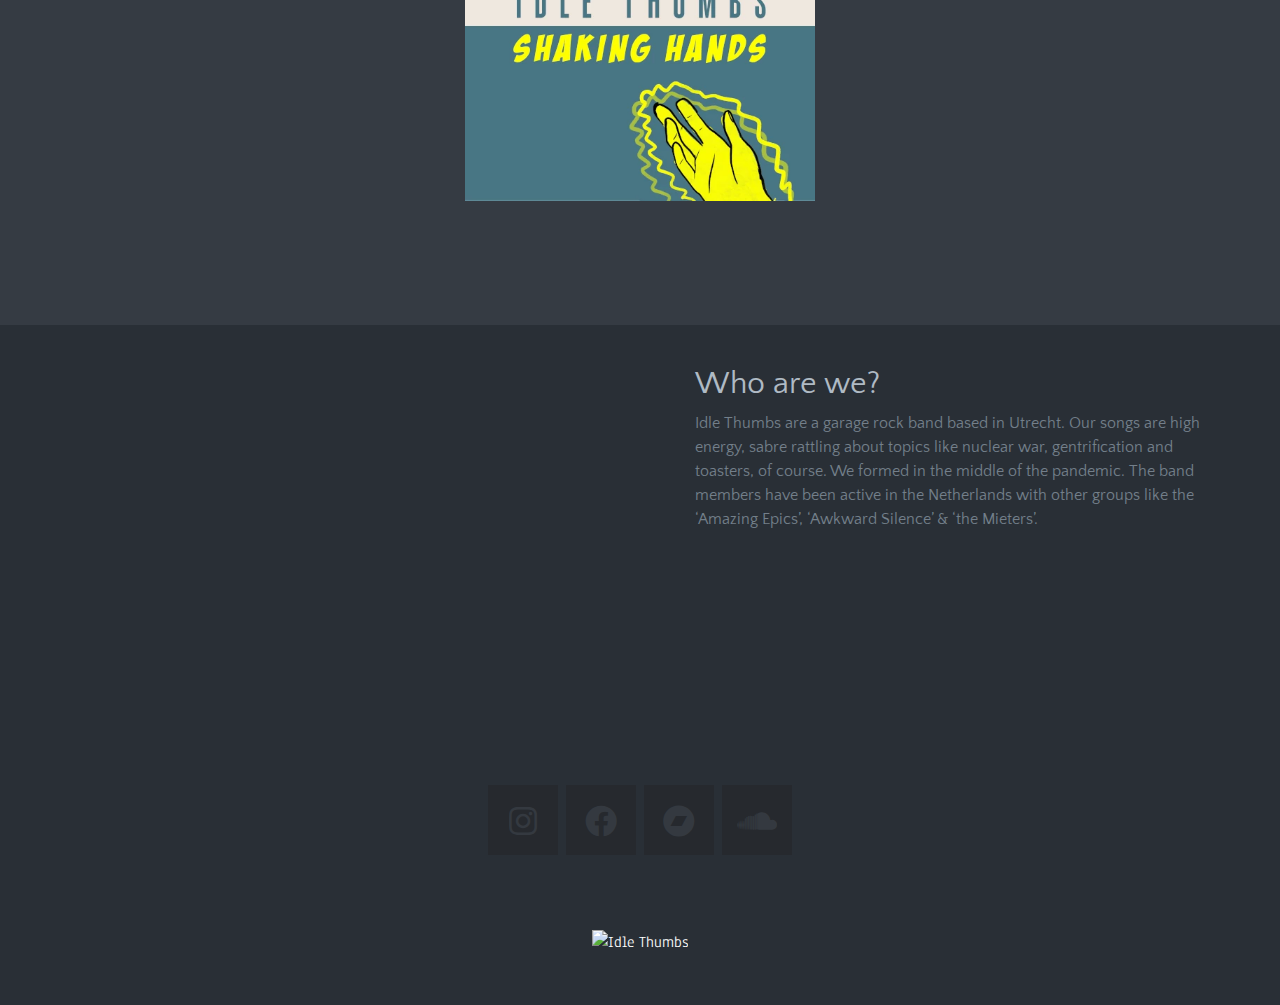
==== commit 2068fced: "deploy: 01f147c04097b6c7c161b40024fc5a3032a66aca" ====
--- a/index.html
+++ b/index.html
@@ -1,14 +1,14 @@
 <!doctype html><html lang=en-us><head><meta charset=utf-8><title>Idle Thumbs</title><meta name=viewport content="width=device-width,initial-scale=1,maximum-scale=1"><meta name=description content="Responsive Multipurpose Parallax Hugo Template"><meta name=author content="Idle Thumbs"><meta name=theme-name content="meghna-hugo"><meta name=generator content="Hugo 0.101.0"><link rel=stylesheet href=https://idlethumbsband.github.io/plugins/bootstrap/bootstrap.min.css><link rel=stylesheet href=https://idlethumbsband.github.io/plugins/themify-icons/themify-icons.css><link rel=stylesheet href=https://idlethumbsband.github.io/plugins/font-awesome/css/all.css><link rel=stylesheet href=https://idlethumbsband.github.io/plugins/magnific-popup/magnific-popup.css><link rel=stylesheet href=https://idlethumbsband.github.io/plugins/slick/slick.css><link rel=stylesheet href="https://fonts.googleapis.com/css?family=Anaheim%7cQuattrocento+Sans:400,700&display=swap"><link rel=stylesheet href=https://idlethumbsband.github.io/css/style.min.css media=screen><link rel=stylesheet href=https://idlethumbsband.github.io/css/custom.min.css media=screen><link rel="shortcut icon" href=https://idlethumbsband.github.io/images/favicon.png type=image/x-icon><link rel=icon href=https://idlethumbsband.github.io/images/favicon.png type=image/x-icon></head><body id=body data-spy=scroll data-target=.navbar data-offset=55><div id=content><section class=hero-area style=background-image:url(https://idlethumbsband.github.io/images/backgrounds/banner.webp)><img class=d-none src=https://idlethumbsband.github.io/images/backgrounds/banner.webp onerror='this.onerror=null,this.parentElement.style.backgroundImage="url(https://idlethumbsband.github.io/images/backgrounds/banner.jpg)"'><div class=block><h1>Idle Thumbs</h1><p>Garage rock from Utrecht</p><a href=#concerts class="btn btn-transparent page-scroll">Live</a><div class=social-icon><ul class=list-inline><li class=list-inline-item><a href=https://www.instagram.com/idlethumbs.band/><i class="fab fa-instagram"></i></a></li><li class=list-inline-item><a href=https://www.facebook.com/idlethumbsband/><i class="fab fa-facebook"></i></a></li><li class=list-inline-item><a href=https://idlethumbsband.bandcamp.com/><i class="fab fa-bandcamp"></i></a></li><li class=list-inline-item><a href=https://soundcloud.com/user-577136692><i class="fab fa-soundcloud"></i></a></li></ul></div></div></section><section class="sticky-top navigation"><div class=container><nav class="navbar navbar-expand-lg navbar-dark"><a class="navbar-brand p-0" href=/>Idle Thumbs</a>
 <button class="navbar-toggler rounded-0" type=button data-toggle=collapse data-target=#navigation>
 <span class=navbar-toggler-icon></span></button><div class="collapse navbar-collapse" id=navigation><ul class="navbar-nav ml-auto"><li class=nav-item><a class=nav-link href=#concerts>live</a></li><li class=nav-item><a class=nav-link href=#discography>releases</a></li><li class=nav-item><a class=nav-link href=#bio>us</a></li></ul></div></nav></div></section><section id=concerts class="concerts section-sm bg-1 overly" style=background-image:url(https://idlethumbsband.github.io/)><img src=https://idlethumbsband.github.io/ style=display:none onerror='this.onerror=null,this.parentElement.style.backgroundImage="url(https://idlethumbsband.github.io/)"'><div class=container><div class=row><div class="col-lg-12 text-center"><h2>See us live</h2><p></p><p><a href=https://www.songkick.com/artists/10221844 class=songkick-widget data-theme=dark data-detect-style=true data-background-color=transparent data-locale=en></a>
-<script src=//widget.songkick.com/10221844/widget.js></script></p></div></div></div></section><section class="portfolio section" id=discography><div class=container><div class=row><div class=col-xl-12><div class="title text-center"><h2>Releases <span class=color></span></h2><div class=border-meghna></div></div></div></div><div class=row><div class=col-lg-12><div class="btn-group portfolio-filter btn-group-toggle justify-content-center d-flex flex-wrap" data-toggle=buttons><label class="btn active"><input type=radio name=shuffle-filter value=all checked></label>
-<label class=btn><input type=radio name=shuffle-filter value=demos>Demos</label></div></div></div><div class="row shuffle-wrapper justify-content-center"><div class="col-lg-4 col-md-6 shuffle-item" data-groups='["demos"]'><div class="portfolio-block mb-4"><img class=img-fluid src=https://idlethumbsband.github.io/images/portfolio/merdafina.jpg onerror='this.onerror=null,this.src="https://idlethumbsband.github.io/images/portfolio/merdafina.jpg"' alt="Shaking Hands (2022)"><div class=caption><a class=search-icon data-effect=mfp-with-zoom href=/ data-lightbox=image-1><i class="fab fa-spotify"></i></a>
-<a class=search-icon data-effect=mfp-with-zoom href=/ data-lightbox=image-1><i class="fab fa-bandcamp"></i></a>
-<a class=search-icon data-effect=mfp-with-zoom href=/ data-lightbox=image-1><i class="fab fa-deezer"></i></a>
-<a class=search-icon data-effect=mfp-with-zoom href=/ data-lightbox=image-1><i class="fab fa-youtube"></i></a><h4 class=mt-3><a href>Shaking Hands (2022)</a></h4><p></p></div></div></div></div></div></section><section class="section section-bg about-2 padding-0" id=bio><div class=container-fluid><div class=row><div class="col-lg-6 padding-0" style="background-image:url(https://idlethumbsband.github.io/images/about/about.png);background-size:cover;background-position:50% 100%;background-repeat:no-repeat;min-height:400px"><img src=https://idlethumbsband.github.io/images/about/about.png style=display:none onerror='this.onerror=null,this.parentElement.style.backgroundImage="url(https://idlethumbsband.github.io/images/about/about.png)"'></div><div class=col-lg-6><div class="content-block bio"><h2>Who are we?</h2><p>Idle Thumbs are a garage rock band based in Utrecht.
+<script src=//widget.songkick.com/10221844/widget.js></script></p></div></div></div></section><section class="portfolio section" id=discography><div class=container><div class=row><div class=col-xl-12><div class="title text-center"><h2>Releases</h2><div class=border-meghna></div></div></div></div><div class=row><div class=col-lg-12><div class="btn-group portfolio-filter btn-group-toggle justify-content-center d-flex flex-wrap" data-toggle=buttons><label class="btn active"><input type=radio name=shuffle-filter value=all checked></label>
+<label class=btn><input type=radio name=shuffle-filter value=demos>Demos</label></div></div></div><div class="row shuffle-wrapper justify-content-center"><div class="col-lg-4 col-md-6 shuffle-item" data-groups='["demos"]'><div class="portfolio-block mb-4"><img class=img-fluid src=https://idlethumbsband.github.io/images/releases/shaking-hands.webp onerror='this.onerror=null,this.src="https://idlethumbsband.github.io/images/releases/shaking-hands.jpg"' alt="Shaking Hands"><div class=caption><a class=search-icon data-effect=mfp-with-zoom href=https://distrokid.com/hyperfollow/idlethumbs/shaking-hands data-lightbox=image-1 target=_blank rel="noopener noreferrer"><i class="fab fa-apple"></i></a>
+<a class=search-icon data-effect=mfp-with-zoom href=https://distrokid.com/hyperfollow/idlethumbs/shaking-hands data-lightbox=image-1 target=_blank rel="noopener noreferrer"><i class="fab fa-deezer"></i></a>
+<a class=search-icon data-effect=mfp-with-zoom href=https://soundcloud.com/user-577136692/sets/waxed-handlebars-demos-pauls data-lightbox=image-1 target=_blank rel="noopener noreferrer"><i class="fab fa-soundcloud"></i></a>
+<a class=search-icon data-effect=mfp-with-zoom href=https://distrokid.com/hyperfollow/idlethumbs/shaking-hands data-lightbox=image-1 target=_blank rel="noopener noreferrer"><i class="fab fa-spotify"></i></a><h4 class=mt-3><a href>Shaking Hands (2022)</a></h4><p></p></div></div></div></div></div></section><section class="section section-bg about-2 padding-0" id=bio><div class=container-fluid><div class=row><div class="col-lg-6 padding-0" style="background-image:url(https://idlethumbsband.github.io/images/about/about.png);background-size:cover;background-position:50% 100%;background-repeat:no-repeat;min-height:400px"><img src=https://idlethumbsband.github.io/images/about/about.png style=display:none onerror='this.onerror=null,this.parentElement.style.backgroundImage="url(https://idlethumbsband.github.io/images/about/about.png)"'></div><div class=col-lg-6><div class="content-block bio"><h2>Who are we?</h2><p>Idle Thumbs are a garage rock band based in Utrecht.
 Our songs are high energy, sabre rattling about topics like nuclear war, gentrification and toasters, of course.
 We formed in the middle of the pandemic.
-The band members have been active in the Netherlands with other groups like the ‘Amazing Epics’, ‘Awkward Silence’ & ‘the Mieters’.</p><div class=row></div></div></div></div></div></section></div><footer id=footer class=section-bg><div class=container><div class="row wow fadeInUp" data-wow-duration=500ms><div class=col-xl-12><div class=social-icon><ul class=list-inline><li class=list-inline-item><a href=https://www.instagram.com/idlethumbs.band/><i class="fab fa-instagram"></i></a></li><li class=list-inline-item><a href=https://www.facebook.com/idlethumbsband/><i class="fab fa-facebook"></i></a></li><li class=list-inline-item><a href=https://idlethumbsband.bandcamp.com/><i class="fab fa-bandcamp"></i></a></li><li class=list-inline-item><a href=https://soundcloud.com/user-577136692><i class="fab fa-soundcloud"></i></a></li></ul></div><div class="copyright text-center"><a href=https://idlethumbsband.github.io/><img src=https://idlethumbsband.github.io/ alt="Idle Thumbs" height=42></a><br><p>Copyright © 2020 Designed by <a href=https://themefisher.com>Themefisher</a> & Developed by <a href=https://gethugothemes.com>Gethugothemes</a></p></div></div></div></div></footer><script src=https://idlethumbsband.github.io/plugins/jquery/jquery.min.js></script>
+The band members have been active in the Netherlands with other groups like the ‘Amazing Epics’, ‘Awkward Silence’ & ‘the Mieters’.</p><div class=row></div></div></div></div></div></section></div><footer id=footer class=section-bg><div class=container><div class="row wow fadeInUp" data-wow-duration=500ms><div class=col-xl-12><div class=social-icon><ul class=list-inline><li class=list-inline-item><a href=https://www.instagram.com/idlethumbs.band/><i class="fab fa-instagram"></i></a></li><li class=list-inline-item><a href=https://www.facebook.com/idlethumbsband/><i class="fab fa-facebook"></i></a></li><li class=list-inline-item><a href=https://idlethumbsband.bandcamp.com/><i class="fab fa-bandcamp"></i></a></li><li class=list-inline-item><a href=https://soundcloud.com/user-577136692><i class="fab fa-soundcloud"></i></a></li></ul></div><div class="copyright text-center"><a href=https://idlethumbsband.github.io/><img src=https://idlethumbsband.github.io/ alt="Idle Thumbs" height=42></a><br><p></p></div></div></div></div></footer><script src=https://idlethumbsband.github.io/plugins/jquery/jquery.min.js></script>
 <script src=https://idlethumbsband.github.io/plugins/bootstrap/bootstrap.min.js></script>
 <script src=https://idlethumbsband.github.io/plugins/slick/slick.min.js></script>
 <script src=https://idlethumbsband.github.io/plugins/shuffle/shuffle.min.js></script>
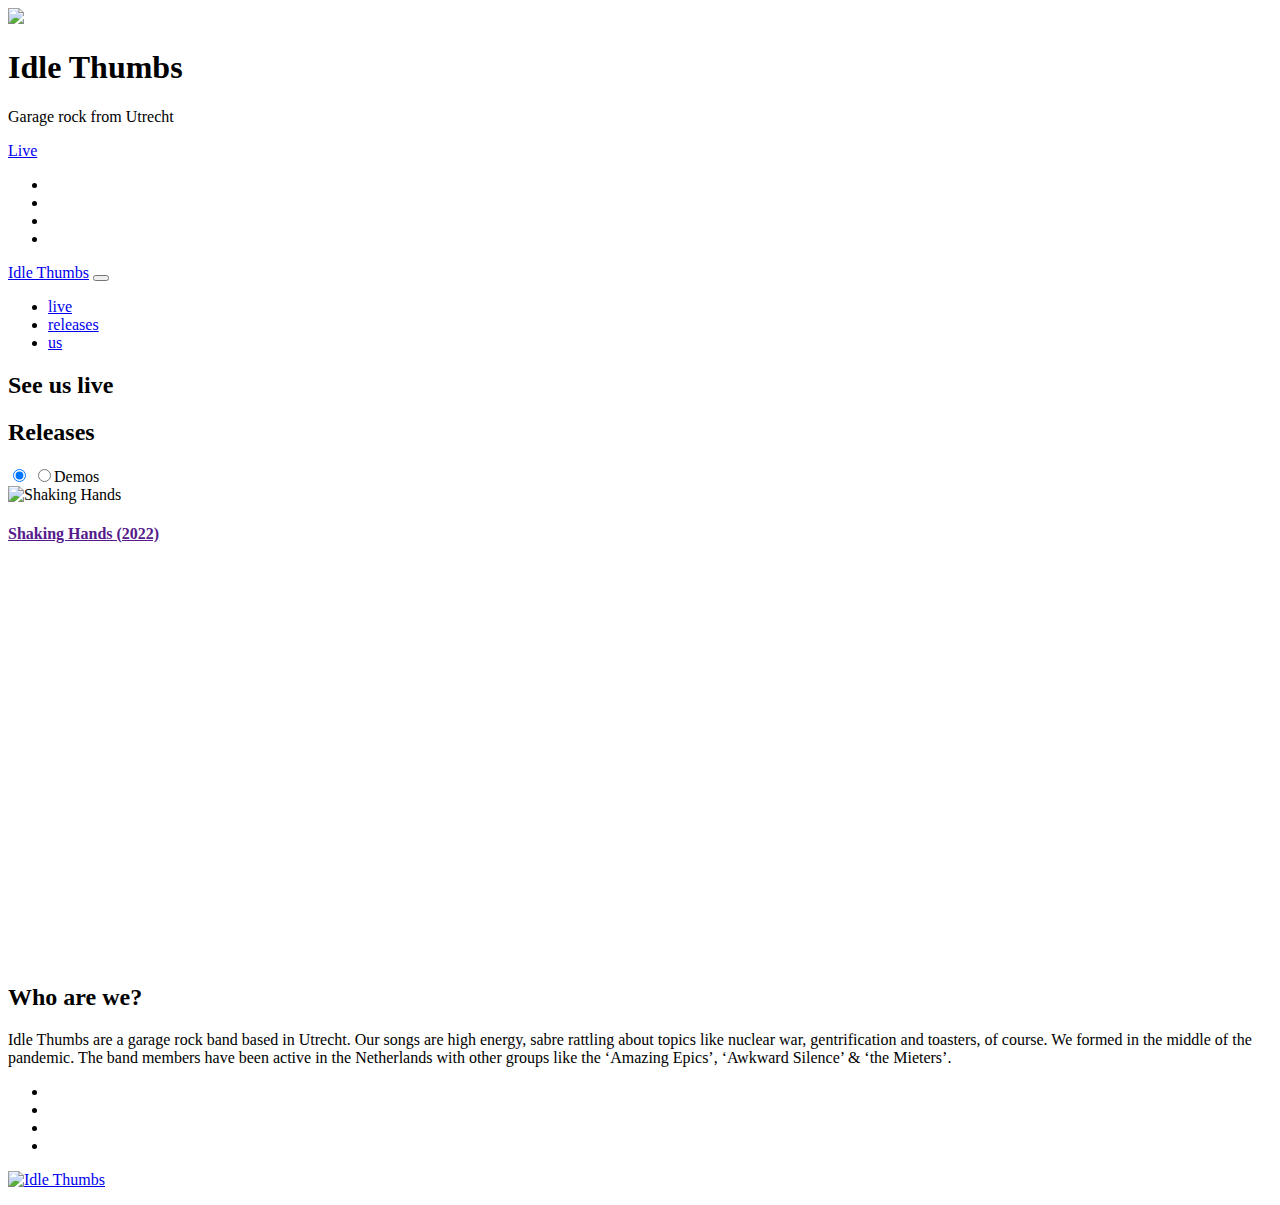
==== commit 1534a59b: "deploy: 9500dc980261280390b1b545a8ef4b9f6b79e2a1" ====
--- a/index.html
+++ b/index.html
@@ -1,18 +1,18 @@
-<!doctype html><html lang=en-us><head><meta charset=utf-8><title>Idle Thumbs</title><meta name=viewport content="width=device-width,initial-scale=1,maximum-scale=1"><meta name=description content="Responsive Multipurpose Parallax Hugo Template"><meta name=author content="Idle Thumbs"><meta name=theme-name content="meghna-hugo"><meta name=generator content="Hugo 0.101.0"><link rel=stylesheet href=https://idlethumbsband.github.io/plugins/bootstrap/bootstrap.min.css><link rel=stylesheet href=https://idlethumbsband.github.io/plugins/themify-icons/themify-icons.css><link rel=stylesheet href=https://idlethumbsband.github.io/plugins/font-awesome/css/all.css><link rel=stylesheet href=https://idlethumbsband.github.io/plugins/magnific-popup/magnific-popup.css><link rel=stylesheet href=https://idlethumbsband.github.io/plugins/slick/slick.css><link rel=stylesheet href="https://fonts.googleapis.com/css?family=Anaheim%7cQuattrocento+Sans:400,700&display=swap"><link rel=stylesheet href=https://idlethumbsband.github.io/css/style.min.css media=screen><link rel=stylesheet href=https://idlethumbsband.github.io/css/custom.min.css media=screen><link rel="shortcut icon" href=https://idlethumbsband.github.io/images/favicon.png type=image/x-icon><link rel=icon href=https://idlethumbsband.github.io/images/favicon.png type=image/x-icon></head><body id=body data-spy=scroll data-target=.navbar data-offset=55><div id=content><section class=hero-area style=background-image:url(https://idlethumbsband.github.io/images/backgrounds/banner.webp)><img class=d-none src=https://idlethumbsband.github.io/images/backgrounds/banner.webp onerror='this.onerror=null,this.parentElement.style.backgroundImage="url(https://idlethumbsband.github.io/images/backgrounds/banner.jpg)"'><div class=block><h1>Idle Thumbs</h1><p>Garage rock from Utrecht</p><a href=#concerts class="btn btn-transparent page-scroll">Live</a><div class=social-icon><ul class=list-inline><li class=list-inline-item><a href=https://www.instagram.com/idlethumbs.band/><i class="fab fa-instagram"></i></a></li><li class=list-inline-item><a href=https://www.facebook.com/idlethumbsband/><i class="fab fa-facebook"></i></a></li><li class=list-inline-item><a href=https://idlethumbsband.bandcamp.com/><i class="fab fa-bandcamp"></i></a></li><li class=list-inline-item><a href=https://soundcloud.com/user-577136692><i class="fab fa-soundcloud"></i></a></li></ul></div></div></section><section class="sticky-top navigation"><div class=container><nav class="navbar navbar-expand-lg navbar-dark"><a class="navbar-brand p-0" href=/>Idle Thumbs</a>
+<!doctype html><html lang=en-us><head><meta charset=utf-8><title>Idle Thumbs</title><meta name=viewport content="width=device-width,initial-scale=1,maximum-scale=1"><meta name=description content="Responsive Multipurpose Parallax Hugo Template"><meta name=author content="Idle Thumbs"><meta name=theme-name content="meghna-hugo"><meta name=generator content="Hugo 0.101.0"><link rel=stylesheet href=https://idlethumbs.nl/plugins/bootstrap/bootstrap.min.css><link rel=stylesheet href=https://idlethumbs.nl/plugins/themify-icons/themify-icons.css><link rel=stylesheet href=https://idlethumbs.nl/plugins/font-awesome/css/all.css><link rel=stylesheet href=https://idlethumbs.nl/plugins/magnific-popup/magnific-popup.css><link rel=stylesheet href=https://idlethumbs.nl/plugins/slick/slick.css><link rel=stylesheet href="https://fonts.googleapis.com/css?family=Anaheim%7cQuattrocento+Sans:400,700&display=swap"><link rel=stylesheet href=https://idlethumbs.nl/css/style.min.css media=screen><link rel=stylesheet href=https://idlethumbs.nl/css/custom.min.css media=screen><link rel="shortcut icon" href=https://idlethumbs.nl/images/favicon.png type=image/x-icon><link rel=icon href=https://idlethumbs.nl/images/favicon.png type=image/x-icon></head><body id=body data-spy=scroll data-target=.navbar data-offset=55><div id=content><section class=hero-area style=background-image:url(https://idlethumbs.nl/images/backgrounds/banner.webp)><img class=d-none src=https://idlethumbs.nl/images/backgrounds/banner.webp onerror='this.onerror=null,this.parentElement.style.backgroundImage="url(https://idlethumbs.nl/images/backgrounds/banner.jpg)"'><div class=block><h1>Idle Thumbs</h1><p>Garage rock from Utrecht</p><a href=#concerts class="btn btn-transparent page-scroll">Live</a><div class=social-icon><ul class=list-inline><li class=list-inline-item><a href=https://www.instagram.com/idlethumbs.band/><i class="fab fa-instagram"></i></a></li><li class=list-inline-item><a href=https://www.facebook.com/idlethumbsband/><i class="fab fa-facebook"></i></a></li><li class=list-inline-item><a href=https://idlethumbsband.bandcamp.com/><i class="fab fa-bandcamp"></i></a></li><li class=list-inline-item><a href=https://soundcloud.com/user-577136692><i class="fab fa-soundcloud"></i></a></li></ul></div></div></section><section class="sticky-top navigation"><div class=container><nav class="navbar navbar-expand-lg navbar-dark"><a class="navbar-brand p-0" href=/>Idle Thumbs</a>
 <button class="navbar-toggler rounded-0" type=button data-toggle=collapse data-target=#navigation>
-<span class=navbar-toggler-icon></span></button><div class="collapse navbar-collapse" id=navigation><ul class="navbar-nav ml-auto"><li class=nav-item><a class=nav-link href=#concerts>live</a></li><li class=nav-item><a class=nav-link href=#discography>releases</a></li><li class=nav-item><a class=nav-link href=#bio>us</a></li></ul></div></nav></div></section><section id=concerts class="concerts section-sm bg-1 overly" style=background-image:url(https://idlethumbsband.github.io/)><img src=https://idlethumbsband.github.io/ style=display:none onerror='this.onerror=null,this.parentElement.style.backgroundImage="url(https://idlethumbsband.github.io/)"'><div class=container><div class=row><div class="col-lg-12 text-center"><h2>See us live</h2><p></p><p><a href=https://www.songkick.com/artists/10221844 class=songkick-widget data-theme=dark data-detect-style=true data-background-color=transparent data-locale=en></a>
+<span class=navbar-toggler-icon></span></button><div class="collapse navbar-collapse" id=navigation><ul class="navbar-nav ml-auto"><li class=nav-item><a class=nav-link href=#concerts>live</a></li><li class=nav-item><a class=nav-link href=#discography>releases</a></li><li class=nav-item><a class=nav-link href=#bio>us</a></li></ul></div></nav></div></section><section id=concerts class="concerts section-sm bg-1 overly" style=background-image:url(https://idlethumbs.nl/)><img src=https://idlethumbs.nl/ style=display:none onerror='this.onerror=null,this.parentElement.style.backgroundImage="url(https://idlethumbs.nl/)"'><div class=container><div class=row><div class="col-lg-12 text-center"><h2>See us live</h2><p></p><p><a href=https://www.songkick.com/artists/10221844 class=songkick-widget data-theme=dark data-detect-style=true data-background-color=transparent data-locale=en></a>
 <script src=//widget.songkick.com/10221844/widget.js></script></p></div></div></div></section><section class="portfolio section" id=discography><div class=container><div class=row><div class=col-xl-12><div class="title text-center"><h2>Releases</h2><div class=border-meghna></div></div></div></div><div class=row><div class=col-lg-12><div class="btn-group portfolio-filter btn-group-toggle justify-content-center d-flex flex-wrap" data-toggle=buttons><label class="btn active"><input type=radio name=shuffle-filter value=all checked></label>
-<label class=btn><input type=radio name=shuffle-filter value=demos>Demos</label></div></div></div><div class="row shuffle-wrapper justify-content-center"><div class="col-lg-4 col-md-6 shuffle-item" data-groups='["demos"]'><div class="portfolio-block mb-4"><img class=img-fluid src=https://idlethumbsband.github.io/images/releases/shaking-hands.webp onerror='this.onerror=null,this.src="https://idlethumbsband.github.io/images/releases/shaking-hands.jpg"' alt="Shaking Hands"><div class=caption><a class=search-icon data-effect=mfp-with-zoom href=https://distrokid.com/hyperfollow/idlethumbs/shaking-hands data-lightbox=image-1 target=_blank rel="noopener noreferrer"><i class="fab fa-apple"></i></a>
+<label class=btn><input type=radio name=shuffle-filter value=demos>Demos</label></div></div></div><div class="row shuffle-wrapper justify-content-center"><div class="col-lg-4 col-md-6 shuffle-item" data-groups='["demos"]'><div class="portfolio-block mb-4"><img class=img-fluid src=https://idlethumbs.nl/images/releases/shaking-hands.webp onerror='this.onerror=null,this.src="https://idlethumbs.nl/images/releases/shaking-hands.jpg"' alt="Shaking Hands"><div class=caption><a class=search-icon data-effect=mfp-with-zoom href=https://distrokid.com/hyperfollow/idlethumbs/shaking-hands data-lightbox=image-1 target=_blank rel="noopener noreferrer"><i class="fab fa-apple"></i></a>
 <a class=search-icon data-effect=mfp-with-zoom href=https://distrokid.com/hyperfollow/idlethumbs/shaking-hands data-lightbox=image-1 target=_blank rel="noopener noreferrer"><i class="fab fa-deezer"></i></a>
 <a class=search-icon data-effect=mfp-with-zoom href=https://soundcloud.com/user-577136692/sets/waxed-handlebars-demos-pauls data-lightbox=image-1 target=_blank rel="noopener noreferrer"><i class="fab fa-soundcloud"></i></a>
-<a class=search-icon data-effect=mfp-with-zoom href=https://distrokid.com/hyperfollow/idlethumbs/shaking-hands data-lightbox=image-1 target=_blank rel="noopener noreferrer"><i class="fab fa-spotify"></i></a><h4 class=mt-3><a href>Shaking Hands (2022)</a></h4><p></p></div></div></div></div></div></section><section class="section section-bg about-2 padding-0" id=bio><div class=container-fluid><div class=row><div class="col-lg-6 padding-0" style="background-image:url(https://idlethumbsband.github.io/images/about/about.png);background-size:cover;background-position:50% 100%;background-repeat:no-repeat;min-height:400px"><img src=https://idlethumbsband.github.io/images/about/about.png style=display:none onerror='this.onerror=null,this.parentElement.style.backgroundImage="url(https://idlethumbsband.github.io/images/about/about.png)"'></div><div class=col-lg-6><div class="content-block bio"><h2>Who are we?</h2><p>Idle Thumbs are a garage rock band based in Utrecht.
+<a class=search-icon data-effect=mfp-with-zoom href=https://distrokid.com/hyperfollow/idlethumbs/shaking-hands data-lightbox=image-1 target=_blank rel="noopener noreferrer"><i class="fab fa-spotify"></i></a><h4 class=mt-3><a href>Shaking Hands (2022)</a></h4><p></p></div></div></div></div></div></section><section class="section section-bg about-2 padding-0" id=bio><div class=container-fluid><div class=row><div class="col-lg-6 padding-0" style="background-image:url(https://idlethumbs.nl/images/about/about.png);background-size:cover;background-position:50% 100%;background-repeat:no-repeat;min-height:400px"><img src=https://idlethumbs.nl/images/about/about.png style=display:none onerror='this.onerror=null,this.parentElement.style.backgroundImage="url(https://idlethumbs.nl/images/about/about.png)"'></div><div class=col-lg-6><div class="content-block bio"><h2>Who are we?</h2><p>Idle Thumbs are a garage rock band based in Utrecht.
 Our songs are high energy, sabre rattling about topics like nuclear war, gentrification and toasters, of course.
 We formed in the middle of the pandemic.
-The band members have been active in the Netherlands with other groups like the ‘Amazing Epics’, ‘Awkward Silence’ & ‘the Mieters’.</p><div class=row></div></div></div></div></div></section></div><footer id=footer class=section-bg><div class=container><div class="row wow fadeInUp" data-wow-duration=500ms><div class=col-xl-12><div class=social-icon><ul class=list-inline><li class=list-inline-item><a href=https://www.instagram.com/idlethumbs.band/><i class="fab fa-instagram"></i></a></li><li class=list-inline-item><a href=https://www.facebook.com/idlethumbsband/><i class="fab fa-facebook"></i></a></li><li class=list-inline-item><a href=https://idlethumbsband.bandcamp.com/><i class="fab fa-bandcamp"></i></a></li><li class=list-inline-item><a href=https://soundcloud.com/user-577136692><i class="fab fa-soundcloud"></i></a></li></ul></div><div class="copyright text-center"><a href=https://idlethumbsband.github.io/><img src=https://idlethumbsband.github.io/ alt="Idle Thumbs" height=42></a><br><p></p></div></div></div></div></footer><script src=https://idlethumbsband.github.io/plugins/jquery/jquery.min.js></script>
-<script src=https://idlethumbsband.github.io/plugins/bootstrap/bootstrap.min.js></script>
-<script src=https://idlethumbsband.github.io/plugins/slick/slick.min.js></script>
-<script src=https://idlethumbsband.github.io/plugins/shuffle/shuffle.min.js></script>
-<script src=https://idlethumbsband.github.io/plugins/magnific-popup/jquery.magnific-popup.min.js></script>
-<script src=https://idlethumbsband.github.io/plugins/lazy-load/lozad.min.js></script>
-<script src=https://idlethumbsband.github.io/plugins/google-map/map.js></script>
-<script src=https://idlethumbsband.github.io/js/script.min.ab3836b70bc45170e8ff6dd572ee5e8e761ac8376daf9ceb40f760dfb6f2cce49672517da770a0049959f5fc93337e13.js integrity=sha384-qzg2twvEUXDo/23Vcu5ejnYayDdtr5zrQPdg37byzOSWclF9p3CgBJlZ9fyTM34T></script></body></html>+The band members have been active in the Netherlands with other groups like the ‘Amazing Epics’, ‘Awkward Silence’ & ‘the Mieters’.</p><div class=row></div></div></div></div></div></section></div><footer id=footer class=section-bg><div class=container><div class="row wow fadeInUp" data-wow-duration=500ms><div class=col-xl-12><div class=social-icon><ul class=list-inline><li class=list-inline-item><a href=https://www.instagram.com/idlethumbs.band/><i class="fab fa-instagram"></i></a></li><li class=list-inline-item><a href=https://www.facebook.com/idlethumbsband/><i class="fab fa-facebook"></i></a></li><li class=list-inline-item><a href=https://idlethumbsband.bandcamp.com/><i class="fab fa-bandcamp"></i></a></li><li class=list-inline-item><a href=https://soundcloud.com/user-577136692><i class="fab fa-soundcloud"></i></a></li></ul></div><div class="copyright text-center"><a href=https://idlethumbs.nl/><img src=https://idlethumbs.nl/ alt="Idle Thumbs" height=42></a><br><p></p></div></div></div></div></footer><script src=https://idlethumbs.nl/plugins/jquery/jquery.min.js></script>
+<script src=https://idlethumbs.nl/plugins/bootstrap/bootstrap.min.js></script>
+<script src=https://idlethumbs.nl/plugins/slick/slick.min.js></script>
+<script src=https://idlethumbs.nl/plugins/shuffle/shuffle.min.js></script>
+<script src=https://idlethumbs.nl/plugins/magnific-popup/jquery.magnific-popup.min.js></script>
+<script src=https://idlethumbs.nl/plugins/lazy-load/lozad.min.js></script>
+<script src=https://idlethumbs.nl/plugins/google-map/map.js></script>
+<script src=https://idlethumbs.nl/js/script.min.ab3836b70bc45170e8ff6dd572ee5e8e761ac8376daf9ceb40f760dfb6f2cce49672517da770a0049959f5fc93337e13.js integrity=sha384-qzg2twvEUXDo/23Vcu5ejnYayDdtr5zrQPdg37byzOSWclF9p3CgBJlZ9fyTM34T></script></body></html>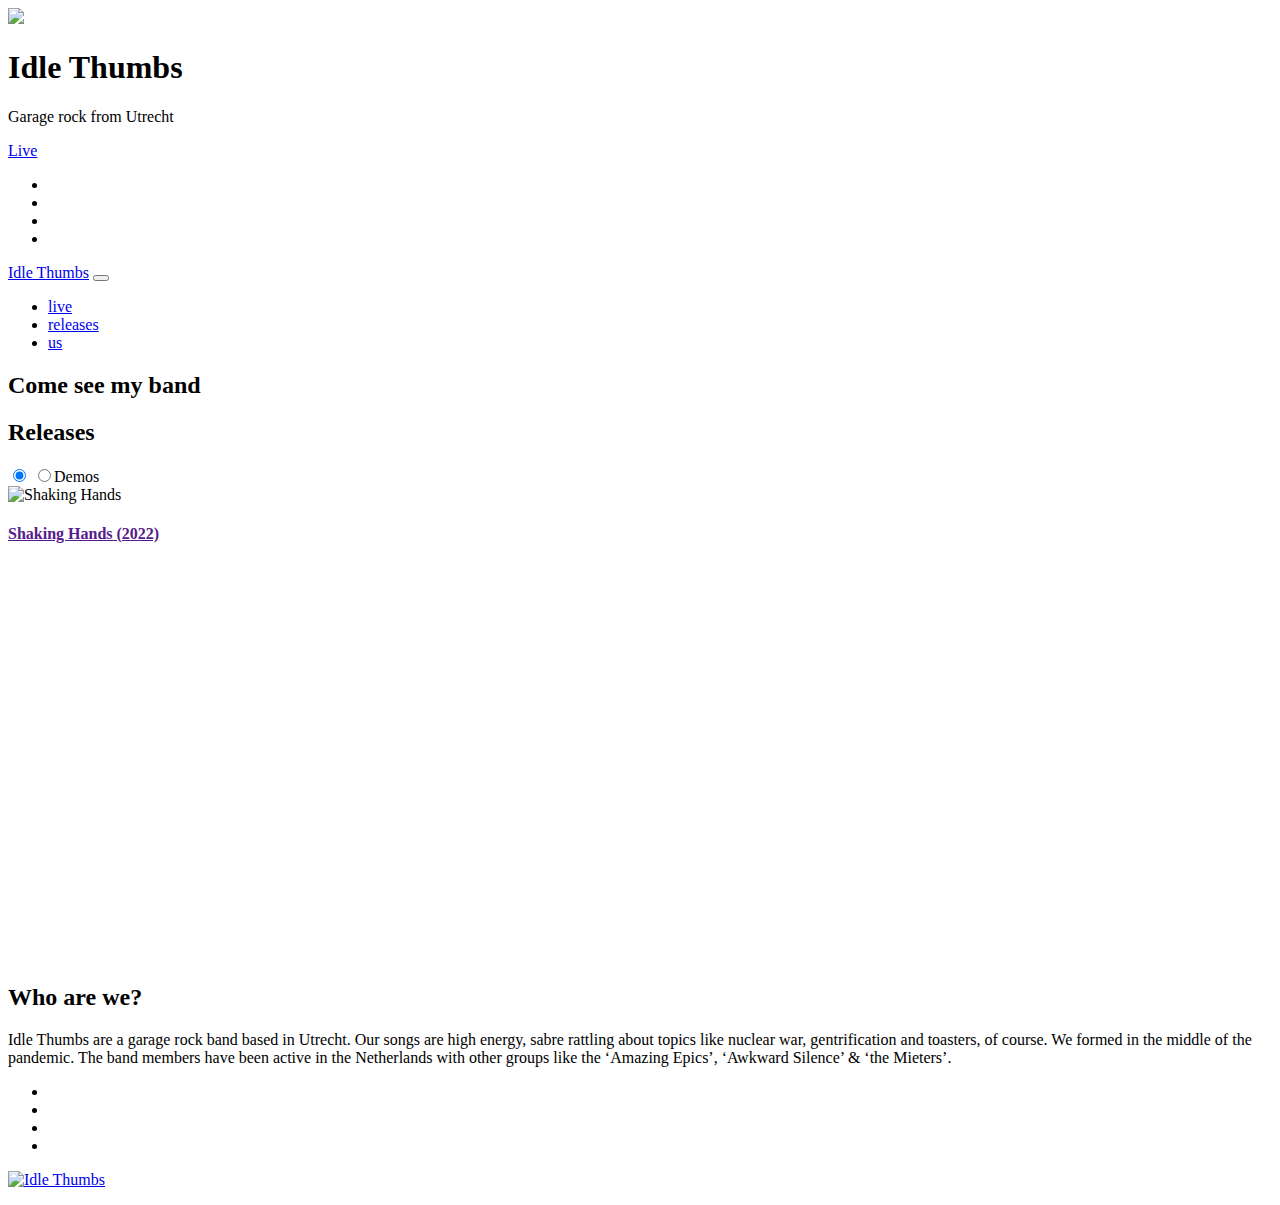
==== commit 8daf9ae4: "deploy: 0bb343c1b5967e4f5012b18412ce8be860195448" ====
--- a/index.html
+++ b/index.html
@@ -1,6 +1,6 @@
 <!doctype html><html lang=en-us><head><meta charset=utf-8><title>Idle Thumbs</title><meta name=viewport content="width=device-width,initial-scale=1,maximum-scale=1"><meta name=description content="Responsive Multipurpose Parallax Hugo Template"><meta name=author content="Idle Thumbs"><meta name=theme-name content="meghna-hugo"><meta name=generator content="Hugo 0.101.0"><link rel=stylesheet href=https://idlethumbs.nl/plugins/bootstrap/bootstrap.min.css><link rel=stylesheet href=https://idlethumbs.nl/plugins/themify-icons/themify-icons.css><link rel=stylesheet href=https://idlethumbs.nl/plugins/font-awesome/css/all.css><link rel=stylesheet href=https://idlethumbs.nl/plugins/magnific-popup/magnific-popup.css><link rel=stylesheet href=https://idlethumbs.nl/plugins/slick/slick.css><link rel=stylesheet href="https://fonts.googleapis.com/css?family=Anaheim%7cQuattrocento+Sans:400,700&display=swap"><link rel=stylesheet href=https://idlethumbs.nl/css/style.min.css media=screen><link rel=stylesheet href=https://idlethumbs.nl/css/custom.min.css media=screen><link rel="shortcut icon" href=https://idlethumbs.nl/images/favicon.png type=image/x-icon><link rel=icon href=https://idlethumbs.nl/images/favicon.png type=image/x-icon></head><body id=body data-spy=scroll data-target=.navbar data-offset=55><div id=content><section class=hero-area style=background-image:url(https://idlethumbs.nl/images/backgrounds/banner.webp)><img class=d-none src=https://idlethumbs.nl/images/backgrounds/banner.webp onerror='this.onerror=null,this.parentElement.style.backgroundImage="url(https://idlethumbs.nl/images/backgrounds/banner.jpg)"'><div class=block><h1>Idle Thumbs</h1><p>Garage rock from Utrecht</p><a href=#concerts class="btn btn-transparent page-scroll">Live</a><div class=social-icon><ul class=list-inline><li class=list-inline-item><a href=https://www.instagram.com/idlethumbs.band/><i class="fab fa-instagram"></i></a></li><li class=list-inline-item><a href=https://www.facebook.com/idlethumbsband/><i class="fab fa-facebook"></i></a></li><li class=list-inline-item><a href=https://idlethumbsband.bandcamp.com/><i class="fab fa-bandcamp"></i></a></li><li class=list-inline-item><a href=https://soundcloud.com/user-577136692><i class="fab fa-soundcloud"></i></a></li></ul></div></div></section><section class="sticky-top navigation"><div class=container><nav class="navbar navbar-expand-lg navbar-dark"><a class="navbar-brand p-0" href=/>Idle Thumbs</a>
 <button class="navbar-toggler rounded-0" type=button data-toggle=collapse data-target=#navigation>
-<span class=navbar-toggler-icon></span></button><div class="collapse navbar-collapse" id=navigation><ul class="navbar-nav ml-auto"><li class=nav-item><a class=nav-link href=#concerts>live</a></li><li class=nav-item><a class=nav-link href=#discography>releases</a></li><li class=nav-item><a class=nav-link href=#bio>us</a></li></ul></div></nav></div></section><section id=concerts class="concerts section-sm bg-1 overly" style=background-image:url(https://idlethumbs.nl/)><img src=https://idlethumbs.nl/ style=display:none onerror='this.onerror=null,this.parentElement.style.backgroundImage="url(https://idlethumbs.nl/)"'><div class=container><div class=row><div class="col-lg-12 text-center"><h2>See us live</h2><p></p><p><a href=https://www.songkick.com/artists/10221844 class=songkick-widget data-theme=dark data-detect-style=true data-background-color=transparent data-locale=en></a>
+<span class=navbar-toggler-icon></span></button><div class="collapse navbar-collapse" id=navigation><ul class="navbar-nav ml-auto"><li class=nav-item><a class=nav-link href=#concerts>live</a></li><li class=nav-item><a class=nav-link href=#discography>releases</a></li><li class=nav-item><a class=nav-link href=#bio>us</a></li></ul></div></nav></div></section><section id=concerts class="concerts section-sm bg-1 overly" style=background-image:url(https://idlethumbs.nl/)><img src=https://idlethumbs.nl/ style=display:none onerror='this.onerror=null,this.parentElement.style.backgroundImage="url(https://idlethumbs.nl/)"'><div class=container><div class=row><div class=col-xl-12><div class="title text-center"><h2>Come see my band</h2><div class=border-meghna></div></div></div></div><div class=row><div class="col-lg-12 text-center"><p></p><p><a href=https://www.songkick.com/artists/10221844 class=songkick-widget data-theme=dark data-detect-style=true data-background-color=transparent data-locale=en></a>
 <script src=//widget.songkick.com/10221844/widget.js></script></p></div></div></div></section><section class="portfolio section" id=discography><div class=container><div class=row><div class=col-xl-12><div class="title text-center"><h2>Releases</h2><div class=border-meghna></div></div></div></div><div class=row><div class=col-lg-12><div class="btn-group portfolio-filter btn-group-toggle justify-content-center d-flex flex-wrap" data-toggle=buttons><label class="btn active"><input type=radio name=shuffle-filter value=all checked></label>
 <label class=btn><input type=radio name=shuffle-filter value=demos>Demos</label></div></div></div><div class="row shuffle-wrapper justify-content-center"><div class="col-lg-4 col-md-6 shuffle-item" data-groups='["demos"]'><div class="portfolio-block mb-4"><img class=img-fluid src=https://idlethumbs.nl/images/releases/shaking-hands.webp onerror='this.onerror=null,this.src="https://idlethumbs.nl/images/releases/shaking-hands.jpg"' alt="Shaking Hands"><div class=caption><a class=search-icon data-effect=mfp-with-zoom href=https://distrokid.com/hyperfollow/idlethumbs/shaking-hands data-lightbox=image-1 target=_blank rel="noopener noreferrer"><i class="fab fa-apple"></i></a>
 <a class=search-icon data-effect=mfp-with-zoom href=https://distrokid.com/hyperfollow/idlethumbs/shaking-hands data-lightbox=image-1 target=_blank rel="noopener noreferrer"><i class="fab fa-deezer"></i></a>
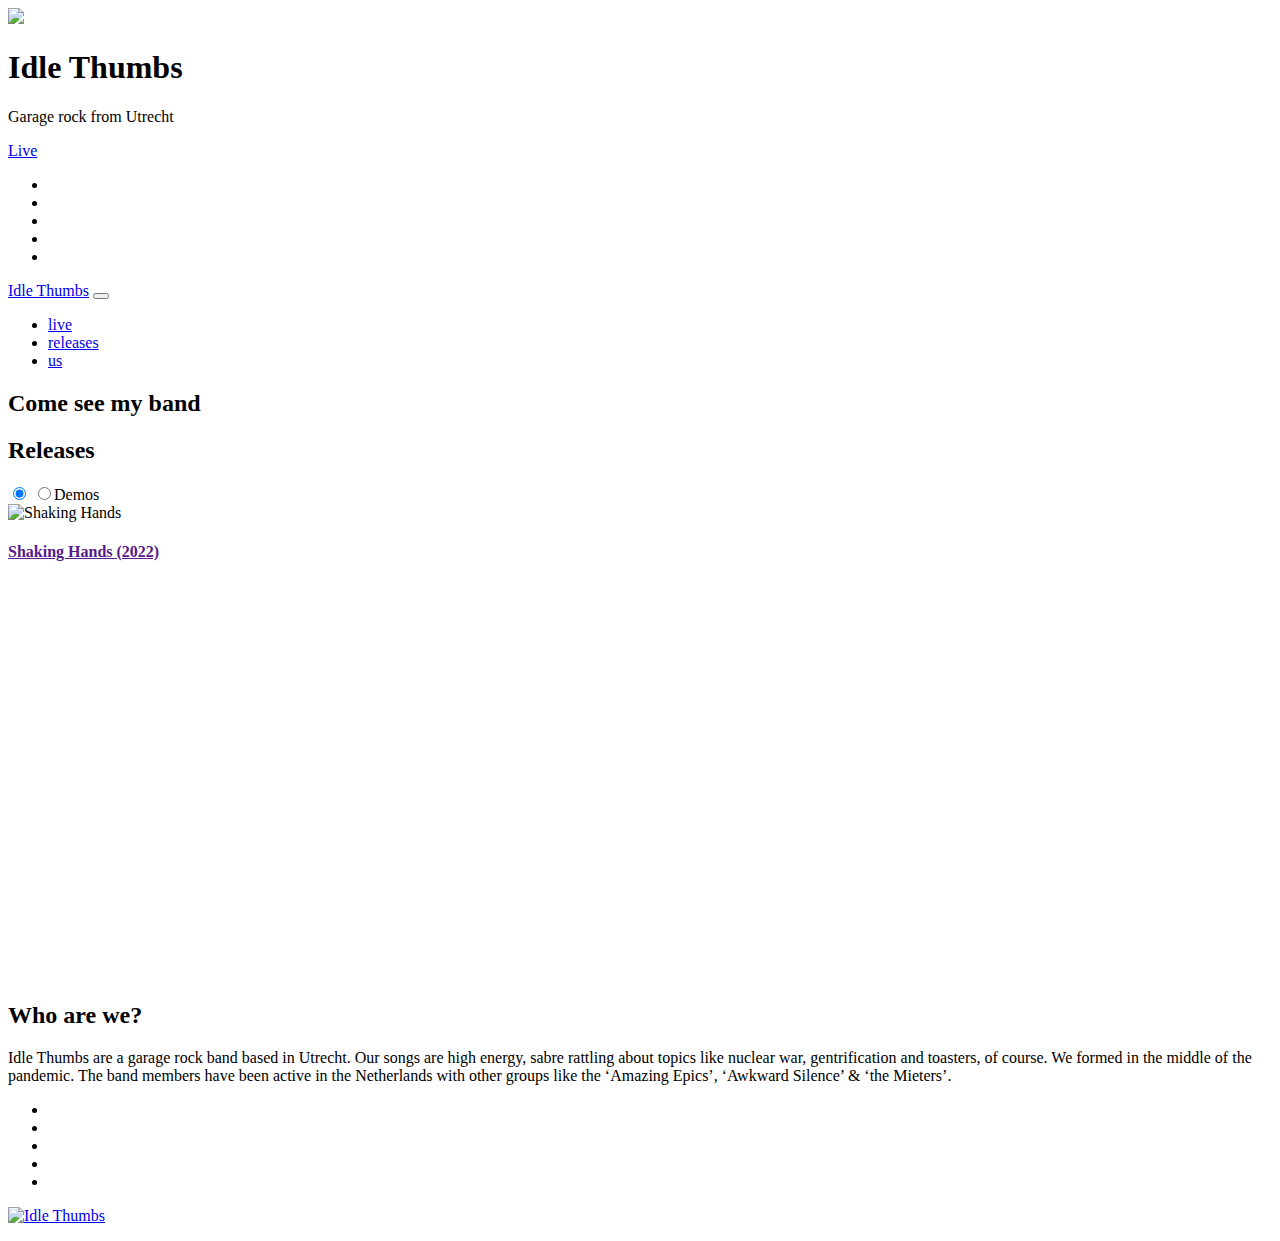
==== commit 32b80a17: "deploy: ae8a161004416f6b6bb23948d6caf659d44dee2c" ====
--- a/index.html
+++ b/index.html
@@ -1,14 +1,14 @@
-<!doctype html><html lang=en-us><head><meta charset=utf-8><title>Idle Thumbs</title><meta name=viewport content="width=device-width,initial-scale=1,maximum-scale=1"><meta name=description content="Responsive Multipurpose Parallax Hugo Template"><meta name=author content="Idle Thumbs"><meta name=theme-name content="meghna-hugo"><meta name=generator content="Hugo 0.101.0"><link rel=stylesheet href=https://idlethumbs.nl/plugins/bootstrap/bootstrap.min.css><link rel=stylesheet href=https://idlethumbs.nl/plugins/themify-icons/themify-icons.css><link rel=stylesheet href=https://idlethumbs.nl/plugins/font-awesome/css/all.css><link rel=stylesheet href=https://idlethumbs.nl/plugins/magnific-popup/magnific-popup.css><link rel=stylesheet href=https://idlethumbs.nl/plugins/slick/slick.css><link rel=stylesheet href="https://fonts.googleapis.com/css?family=Anaheim%7cQuattrocento+Sans:400,700&display=swap"><link rel=stylesheet href=https://idlethumbs.nl/css/style.min.css media=screen><link rel=stylesheet href=https://idlethumbs.nl/css/custom.min.css media=screen><link rel="shortcut icon" href=https://idlethumbs.nl/images/favicon.png type=image/x-icon><link rel=icon href=https://idlethumbs.nl/images/favicon.png type=image/x-icon></head><body id=body data-spy=scroll data-target=.navbar data-offset=55><div id=content><section class=hero-area style=background-image:url(https://idlethumbs.nl/images/backgrounds/banner.webp)><img class=d-none src=https://idlethumbs.nl/images/backgrounds/banner.webp onerror='this.onerror=null,this.parentElement.style.backgroundImage="url(https://idlethumbs.nl/images/backgrounds/banner.jpg)"'><div class=block><h1>Idle Thumbs</h1><p>Garage rock from Utrecht</p><a href=#concerts class="btn btn-transparent page-scroll">Live</a><div class=social-icon><ul class=list-inline><li class=list-inline-item><a href=https://www.instagram.com/idlethumbs.band/><i class="fab fa-instagram"></i></a></li><li class=list-inline-item><a href=https://www.facebook.com/idlethumbsband/><i class="fab fa-facebook"></i></a></li><li class=list-inline-item><a href=https://idlethumbsband.bandcamp.com/><i class="fab fa-bandcamp"></i></a></li><li class=list-inline-item><a href=https://soundcloud.com/user-577136692><i class="fab fa-soundcloud"></i></a></li></ul></div></div></section><section class="sticky-top navigation"><div class=container><nav class="navbar navbar-expand-lg navbar-dark"><a class="navbar-brand p-0" href=/>Idle Thumbs</a>
+<!doctype html><html lang=en-us><head><meta charset=utf-8><title>Idle Thumbs</title><meta name=viewport content="width=device-width,initial-scale=1,maximum-scale=1"><meta name=description content><meta name=author content="Idle Thumbs"><meta name=theme-name content="meghna-hugo"><meta name=generator content="Hugo 0.101.0"><link rel=stylesheet href=https://idlethumbs.nl/plugins/bootstrap/bootstrap.min.css><link rel=stylesheet href=https://idlethumbs.nl/plugins/themify-icons/themify-icons.css><link rel=stylesheet href=https://idlethumbs.nl/plugins/font-awesome/css/all.css><link rel=stylesheet href=https://idlethumbs.nl/plugins/magnific-popup/magnific-popup.css><link rel=stylesheet href=https://idlethumbs.nl/plugins/slick/slick.css><link rel=stylesheet href="https://fonts.googleapis.com/css?family=Anaheim%7cQuattrocento+Sans:400,700&display=swap"><link rel=stylesheet href=https://idlethumbs.nl/css/style.min.css media=screen><link rel=stylesheet href=https://idlethumbs.nl/css/custom.min.css media=screen><link rel="shortcut icon" href=https://idlethumbs.nl/images/favicon.png type=image/x-icon><link rel=icon href=https://idlethumbs.nl/images/favicon.png type=image/x-icon></head><body id=body data-spy=scroll data-target=.navbar data-offset=55><div id=content><section class=hero-area style=background-image:url(https://idlethumbs.nl/images/backgrounds/banner.webp)><img class=d-none src=https://idlethumbs.nl/images/backgrounds/banner.webp onerror='this.onerror=null,this.parentElement.style.backgroundImage="url(https://idlethumbs.nl/images/backgrounds/banner.jpg)"'><div class=block><h1>Idle Thumbs</h1><p>Garage rock from Utrecht</p><a href=#concerts class="btn btn-transparent page-scroll">Live</a><div class=social-icon><ul class=list-inline><li class=list-inline-item><a href=https://www.instagram.com/idlethumbs.band/><i class="fab fa-instagram"></i></a></li><li class=list-inline-item><a href=https://www.facebook.com/idlethumbsband/><i class="fab fa-facebook"></i></a></li><li class=list-inline-item><a href="https://open.spotify.com/artist/1hxRG1rN7api4HqNlaCnft?si=zI3pLvaBTY6HctTOkp5Lhg"><i class="fab fa-spotify"></i></a></li><li class=list-inline-item><a href=https://idlethumbsband.bandcamp.com/><i class="fab fa-bandcamp"></i></a></li><li class=list-inline-item><a href=https://soundcloud.com/user-577136692><i class="fab fa-soundcloud"></i></a></li></ul></div></div></section><section class="sticky-top navigation"><div class=container><nav class="navbar navbar-expand-lg navbar-dark"><a class="navbar-brand p-0" href=/>Idle Thumbs</a>
 <button class="navbar-toggler rounded-0" type=button data-toggle=collapse data-target=#navigation>
 <span class=navbar-toggler-icon></span></button><div class="collapse navbar-collapse" id=navigation><ul class="navbar-nav ml-auto"><li class=nav-item><a class=nav-link href=#concerts>live</a></li><li class=nav-item><a class=nav-link href=#discography>releases</a></li><li class=nav-item><a class=nav-link href=#bio>us</a></li></ul></div></nav></div></section><section id=concerts class="concerts section-sm bg-1 overly" style=background-image:url(https://idlethumbs.nl/)><img src=https://idlethumbs.nl/ style=display:none onerror='this.onerror=null,this.parentElement.style.backgroundImage="url(https://idlethumbs.nl/)"'><div class=container><div class=row><div class=col-xl-12><div class="title text-center"><h2>Come see my band</h2><div class=border-meghna></div></div></div></div><div class=row><div class="col-lg-12 text-center"><p></p><p><a href=https://www.songkick.com/artists/10221844 class=songkick-widget data-theme=dark data-detect-style=true data-background-color=transparent data-locale=en></a>
 <script src=//widget.songkick.com/10221844/widget.js></script></p></div></div></div></section><section class="portfolio section" id=discography><div class=container><div class=row><div class=col-xl-12><div class="title text-center"><h2>Releases</h2><div class=border-meghna></div></div></div></div><div class=row><div class=col-lg-12><div class="btn-group portfolio-filter btn-group-toggle justify-content-center d-flex flex-wrap" data-toggle=buttons><label class="btn active"><input type=radio name=shuffle-filter value=all checked></label>
-<label class=btn><input type=radio name=shuffle-filter value=demos>Demos</label></div></div></div><div class="row shuffle-wrapper justify-content-center"><div class="col-lg-4 col-md-6 shuffle-item" data-groups='["demos"]'><div class="portfolio-block mb-4"><img class=img-fluid src=https://idlethumbs.nl/images/releases/shaking-hands.webp onerror='this.onerror=null,this.src="https://idlethumbs.nl/images/releases/shaking-hands.jpg"' alt="Shaking Hands"><div class=caption><a class=search-icon data-effect=mfp-with-zoom href=https://distrokid.com/hyperfollow/idlethumbs/shaking-hands data-lightbox=image-1 target=_blank rel="noopener noreferrer"><i class="fab fa-apple"></i></a>
-<a class=search-icon data-effect=mfp-with-zoom href=https://distrokid.com/hyperfollow/idlethumbs/shaking-hands data-lightbox=image-1 target=_blank rel="noopener noreferrer"><i class="fab fa-deezer"></i></a>
+<label class=btn><input type=radio name=shuffle-filter value=demos>Demos</label></div></div></div><div class="row shuffle-wrapper justify-content-center"><div class="col-lg-4 col-md-6 shuffle-item" data-groups='["demos"]'><div class="portfolio-block mb-4"><img class=img-fluid src=https://idlethumbs.nl/images/releases/shaking-hands.webp onerror='this.onerror=null,this.src="https://idlethumbs.nl/images/releases/shaking-hands.jpg"' alt="Shaking Hands"><div class=caption><a class=search-icon data-effect=mfp-with-zoom href="https://music.apple.com/us/album/shaking-hands-single/1652818867?uo=4&app=music&at=1001lry3&ct=dashboard" data-lightbox=image-1 target=_blank rel="noopener noreferrer"><i class="fab fa-apple"></i></a>
+<a class=search-icon data-effect=mfp-with-zoom href=https://idlethumbsband.bandcamp.com/album/shaking-hands data-lightbox=image-1 target=_blank rel="noopener noreferrer"><i class="fab fa-bandcamp"></i></a>
 <a class=search-icon data-effect=mfp-with-zoom href=https://soundcloud.com/user-577136692/sets/waxed-handlebars-demos-pauls data-lightbox=image-1 target=_blank rel="noopener noreferrer"><i class="fab fa-soundcloud"></i></a>
-<a class=search-icon data-effect=mfp-with-zoom href=https://distrokid.com/hyperfollow/idlethumbs/shaking-hands data-lightbox=image-1 target=_blank rel="noopener noreferrer"><i class="fab fa-spotify"></i></a><h4 class=mt-3><a href>Shaking Hands (2022)</a></h4><p></p></div></div></div></div></div></section><section class="section section-bg about-2 padding-0" id=bio><div class=container-fluid><div class=row><div class="col-lg-6 padding-0" style="background-image:url(https://idlethumbs.nl/images/about/about.png);background-size:cover;background-position:50% 100%;background-repeat:no-repeat;min-height:400px"><img src=https://idlethumbs.nl/images/about/about.png style=display:none onerror='this.onerror=null,this.parentElement.style.backgroundImage="url(https://idlethumbs.nl/images/about/about.png)"'></div><div class=col-lg-6><div class="content-block bio"><h2>Who are we?</h2><p>Idle Thumbs are a garage rock band based in Utrecht.
+<a class=search-icon data-effect=mfp-with-zoom href=https://open.spotify.com/album/6WPMsFerqwFFOCWr8lmkPn data-lightbox=image-1 target=_blank rel="noopener noreferrer"><i class="fab fa-spotify"></i></a><h4 class=mt-3><a href>Shaking Hands (2022)</a></h4><p></p></div></div></div></div></div></section><section class="section section-bg about-2 padding-0" id=bio><div class=container-fluid><div class=row><div class="col-lg-6 padding-0" style="background-image:url(https://idlethumbs.nl/images/about/about.png);background-size:cover;background-position:50% 100%;background-repeat:no-repeat;min-height:400px"><img src=https://idlethumbs.nl/images/about/about.png style=display:none onerror='this.onerror=null,this.parentElement.style.backgroundImage="url(https://idlethumbs.nl/images/about/about.png)"'></div><div class=col-lg-6><div class="content-block bio"><h2>Who are we?</h2><p>Idle Thumbs are a garage rock band based in Utrecht.
 Our songs are high energy, sabre rattling about topics like nuclear war, gentrification and toasters, of course.
 We formed in the middle of the pandemic.
-The band members have been active in the Netherlands with other groups like the ‘Amazing Epics’, ‘Awkward Silence’ & ‘the Mieters’.</p><div class=row></div></div></div></div></div></section></div><footer id=footer class=section-bg><div class=container><div class="row wow fadeInUp" data-wow-duration=500ms><div class=col-xl-12><div class=social-icon><ul class=list-inline><li class=list-inline-item><a href=https://www.instagram.com/idlethumbs.band/><i class="fab fa-instagram"></i></a></li><li class=list-inline-item><a href=https://www.facebook.com/idlethumbsband/><i class="fab fa-facebook"></i></a></li><li class=list-inline-item><a href=https://idlethumbsband.bandcamp.com/><i class="fab fa-bandcamp"></i></a></li><li class=list-inline-item><a href=https://soundcloud.com/user-577136692><i class="fab fa-soundcloud"></i></a></li></ul></div><div class="copyright text-center"><a href=https://idlethumbs.nl/><img src=https://idlethumbs.nl/ alt="Idle Thumbs" height=42></a><br><p></p></div></div></div></div></footer><script src=https://idlethumbs.nl/plugins/jquery/jquery.min.js></script>
+The band members have been active in the Netherlands with other groups like the ‘Amazing Epics’, ‘Awkward Silence’ & ‘the Mieters’.</p><div class=row></div></div></div></div></div></section></div><footer id=footer class=section-bg><div class=container><div class="row wow fadeInUp" data-wow-duration=500ms><div class=col-xl-12><div class=social-icon><ul class=list-inline><li class=list-inline-item><a href=https://www.instagram.com/idlethumbs.band/><i class="fab fa-instagram"></i></a></li><li class=list-inline-item><a href=https://www.facebook.com/idlethumbsband/><i class="fab fa-facebook"></i></a></li><li class=list-inline-item><a href="https://open.spotify.com/artist/1hxRG1rN7api4HqNlaCnft?si=zI3pLvaBTY6HctTOkp5Lhg"><i class="fab fa-spotify"></i></a></li><li class=list-inline-item><a href=https://idlethumbsband.bandcamp.com/><i class="fab fa-bandcamp"></i></a></li><li class=list-inline-item><a href=https://soundcloud.com/user-577136692><i class="fab fa-soundcloud"></i></a></li></ul></div><div class="copyright text-center"><a href=https://idlethumbs.nl/><img src=https://idlethumbs.nl/ alt="Idle Thumbs" height=42></a><br><p></p></div></div></div></div></footer><script src=https://idlethumbs.nl/plugins/jquery/jquery.min.js></script>
 <script src=https://idlethumbs.nl/plugins/bootstrap/bootstrap.min.js></script>
 <script src=https://idlethumbs.nl/plugins/slick/slick.min.js></script>
 <script src=https://idlethumbs.nl/plugins/shuffle/shuffle.min.js></script>
